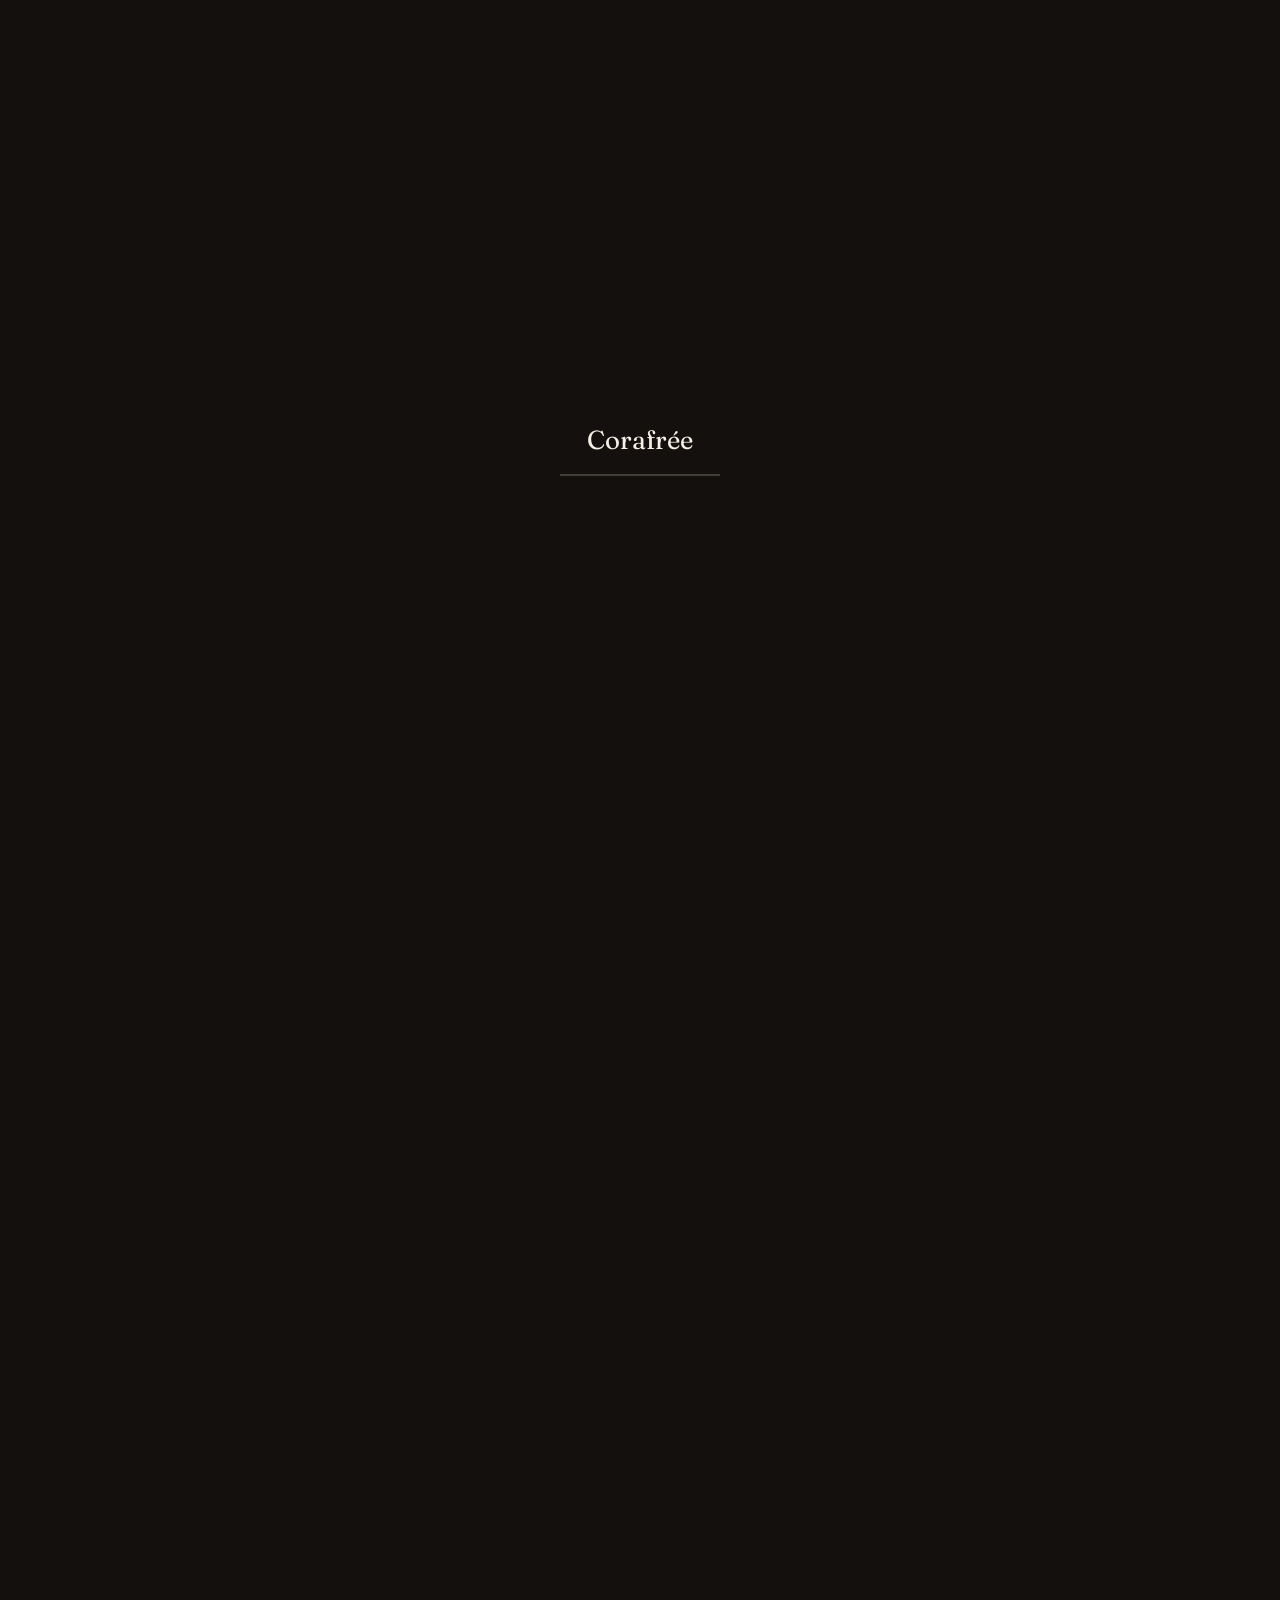
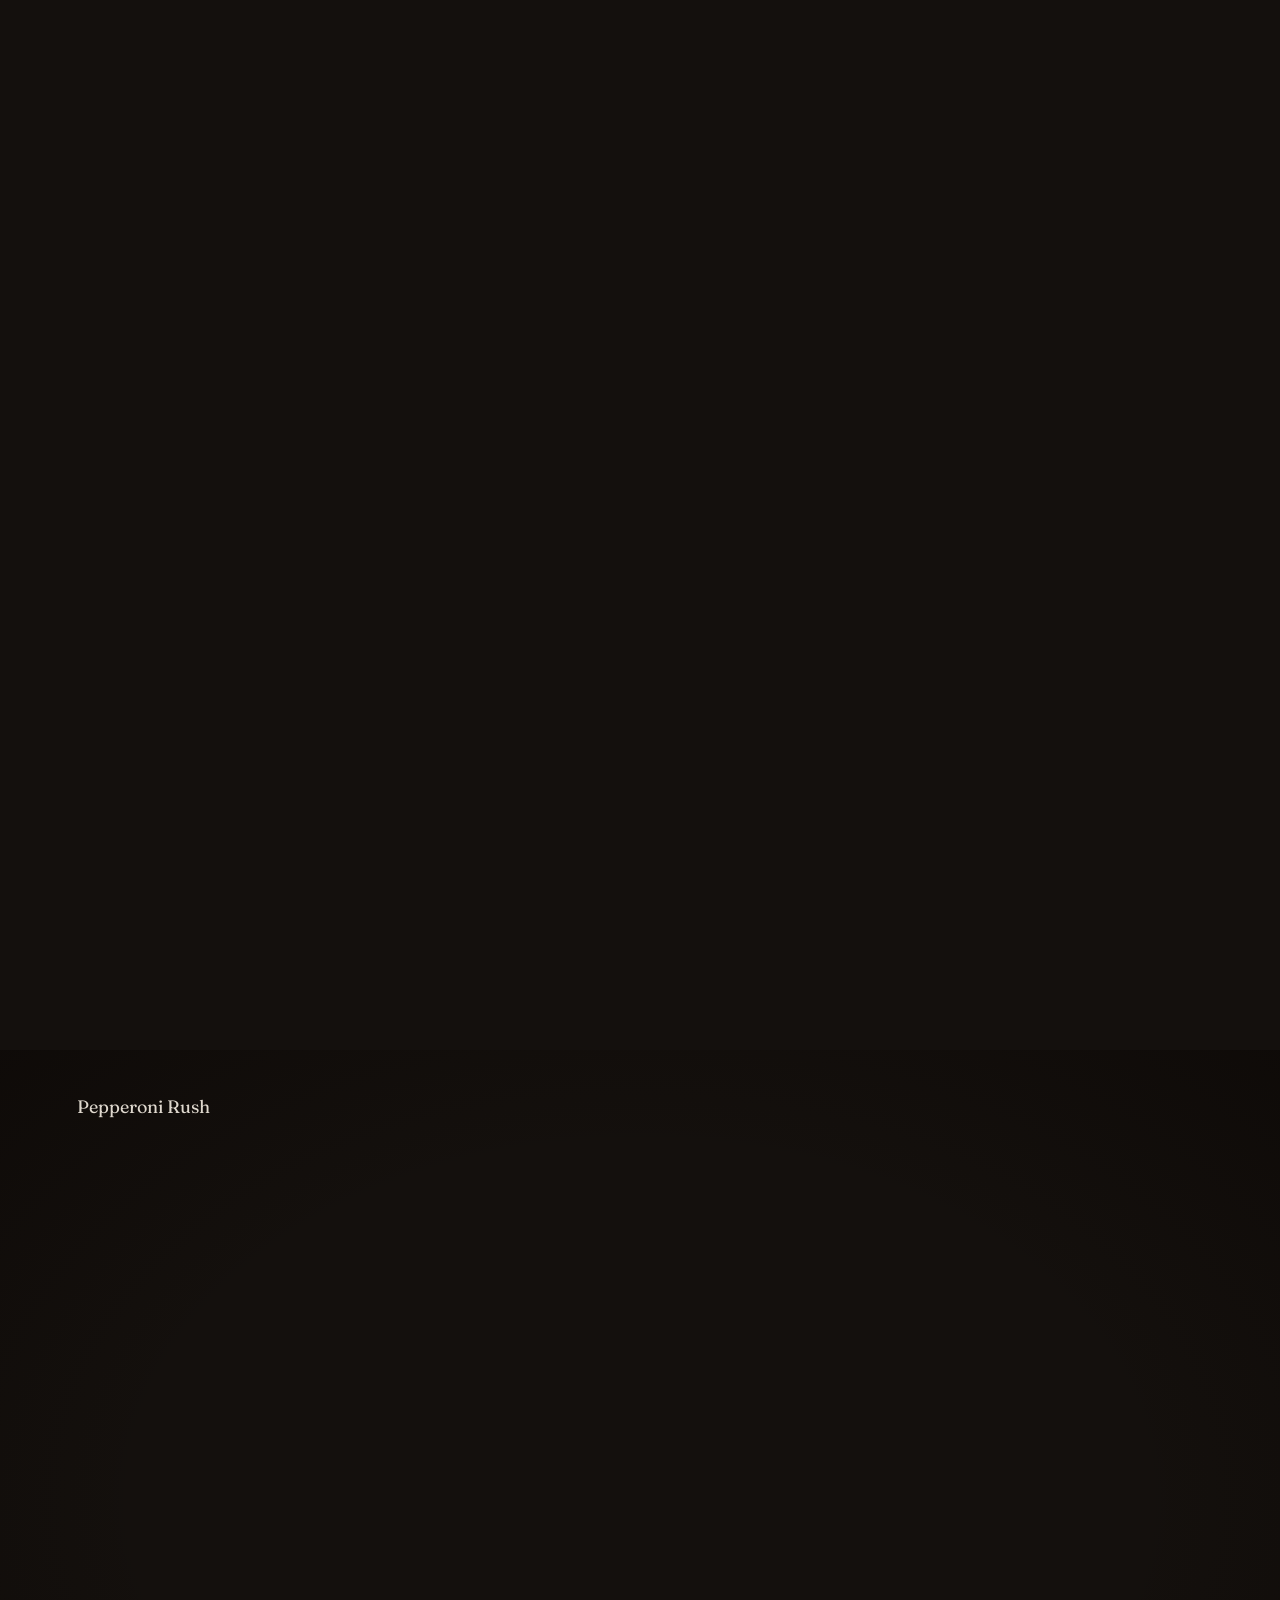
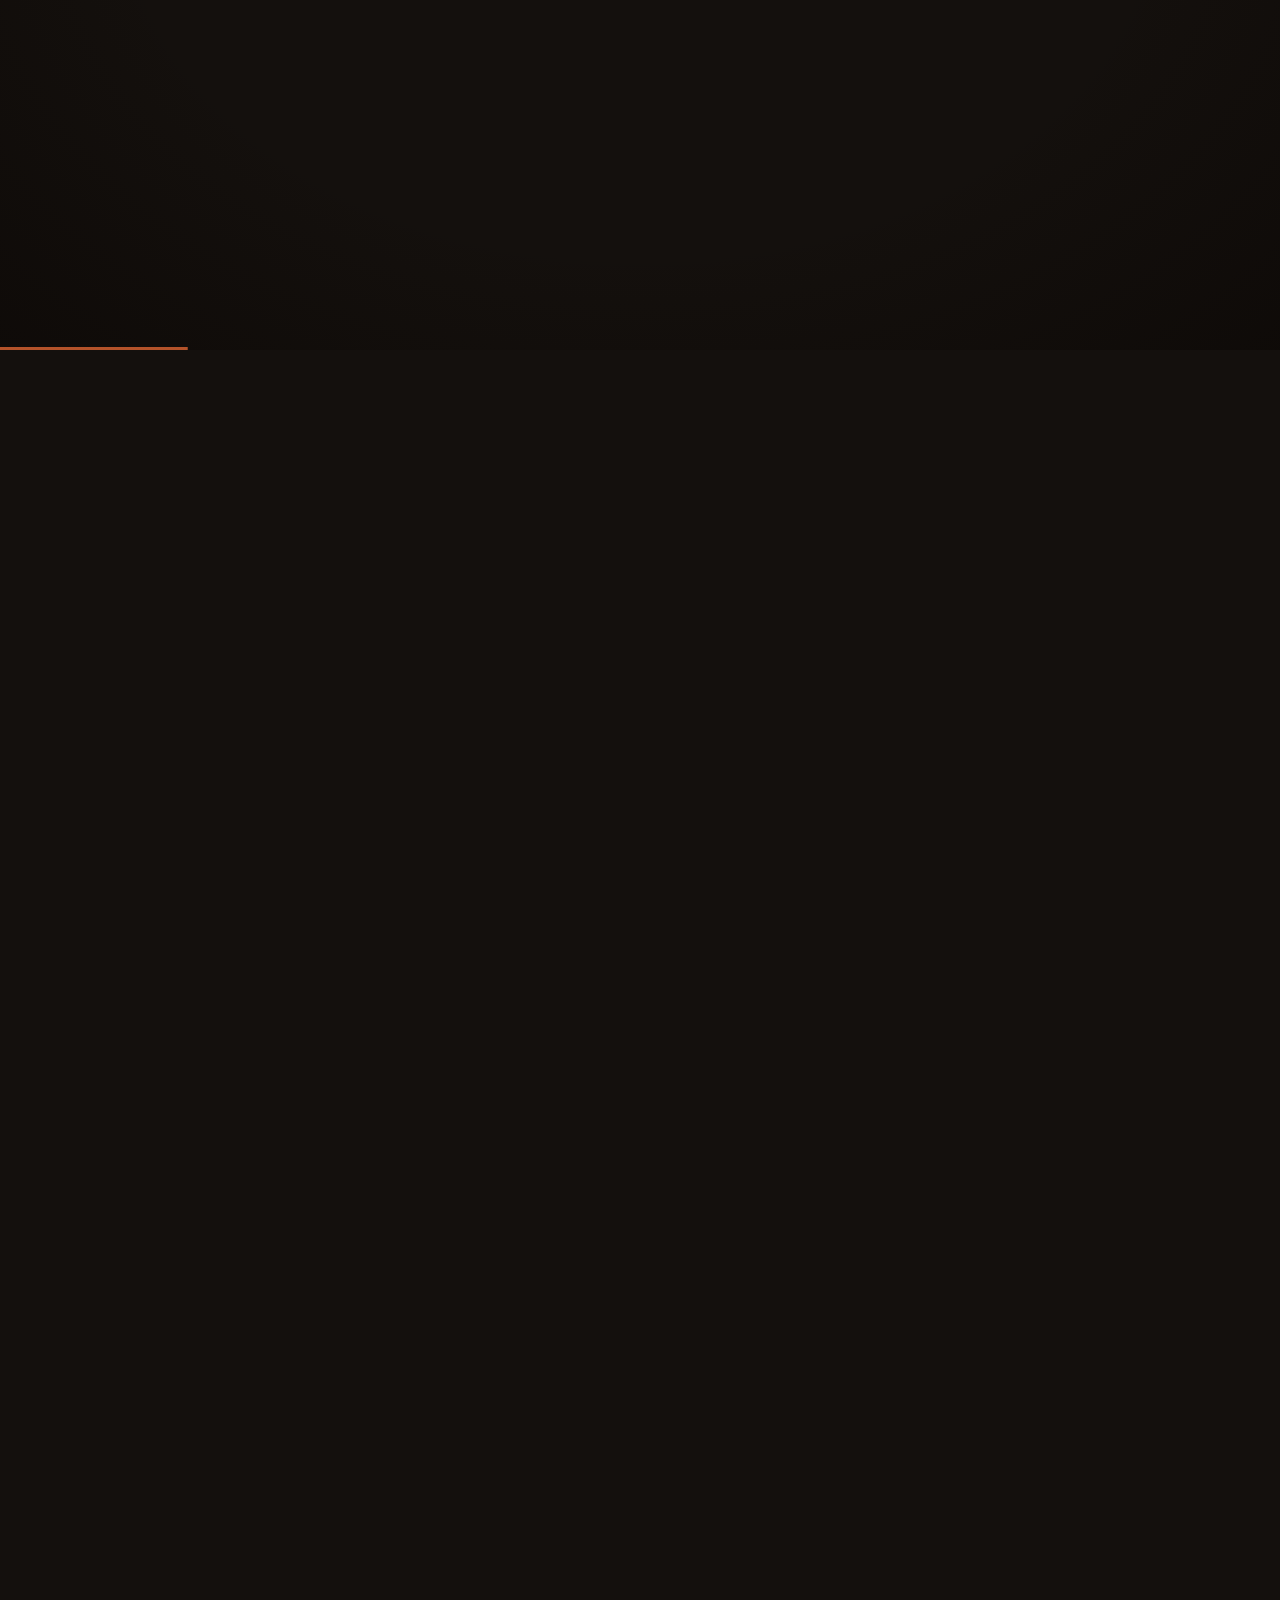
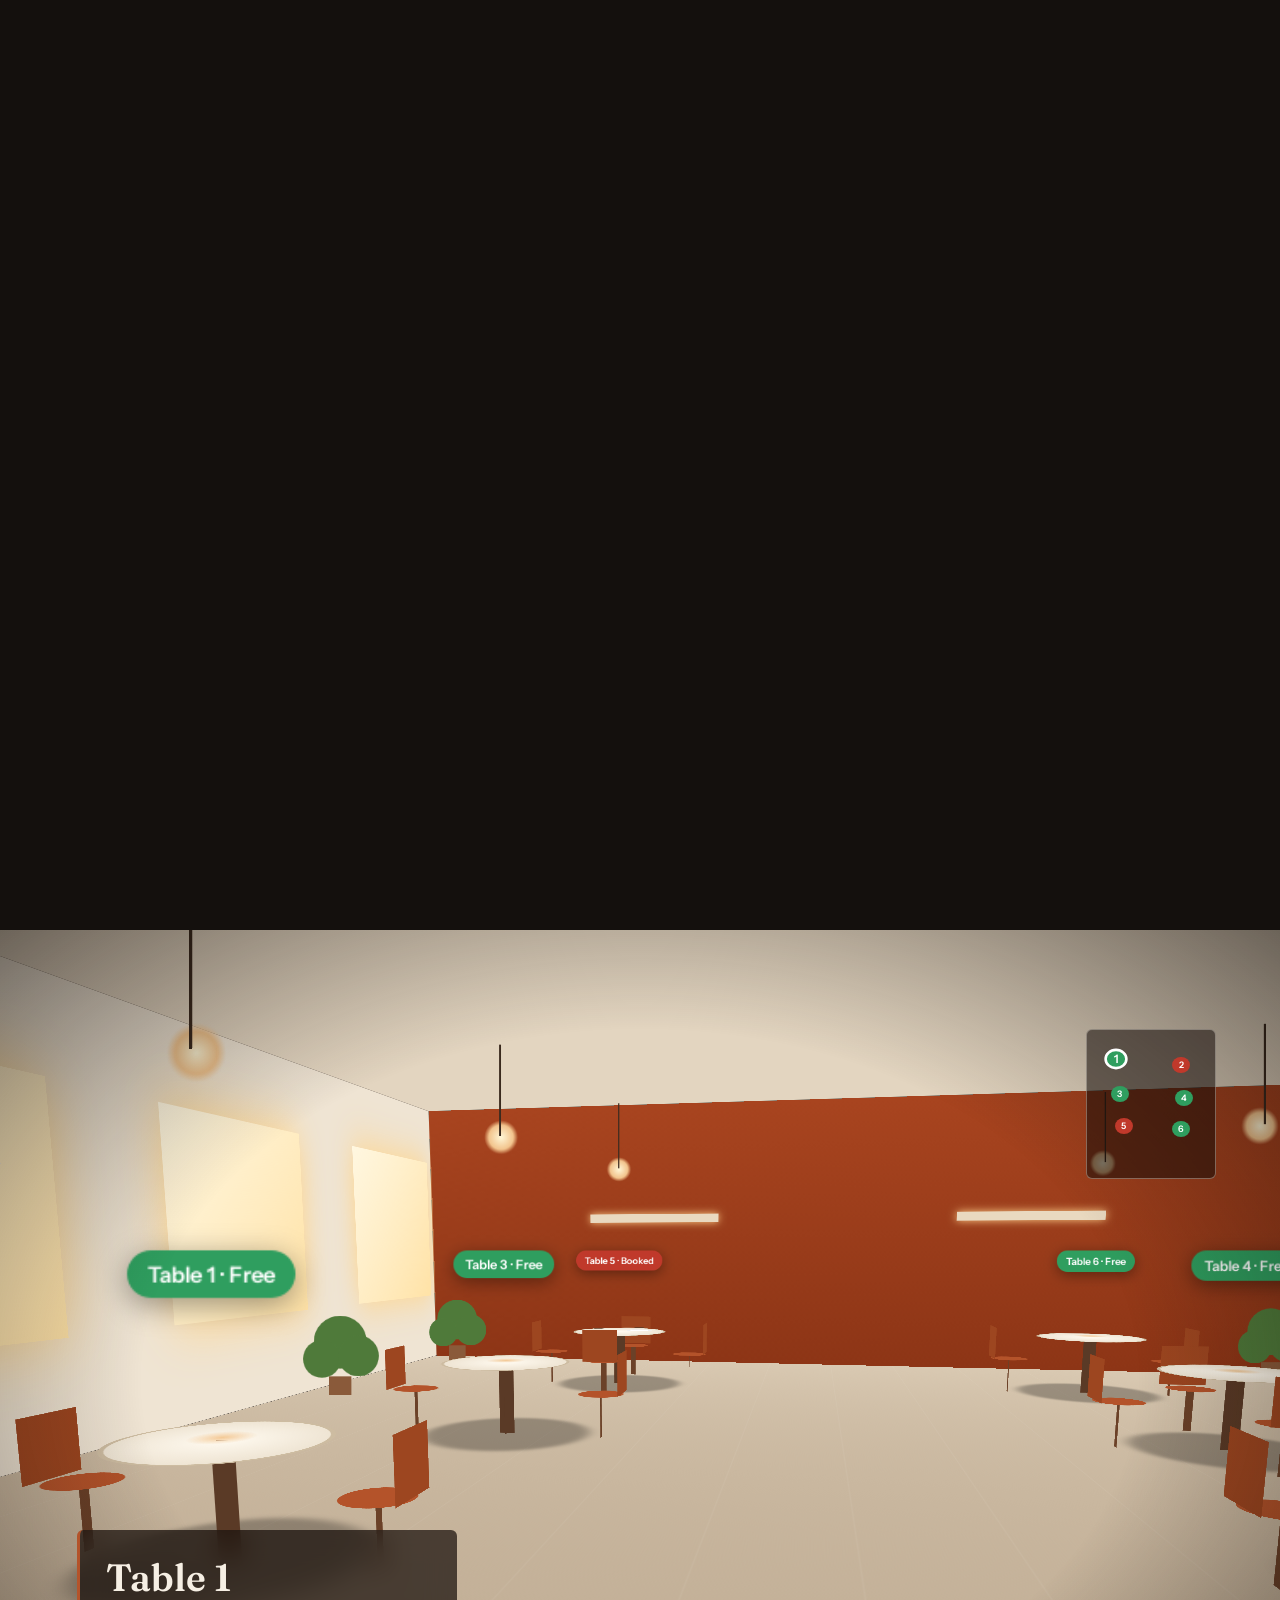
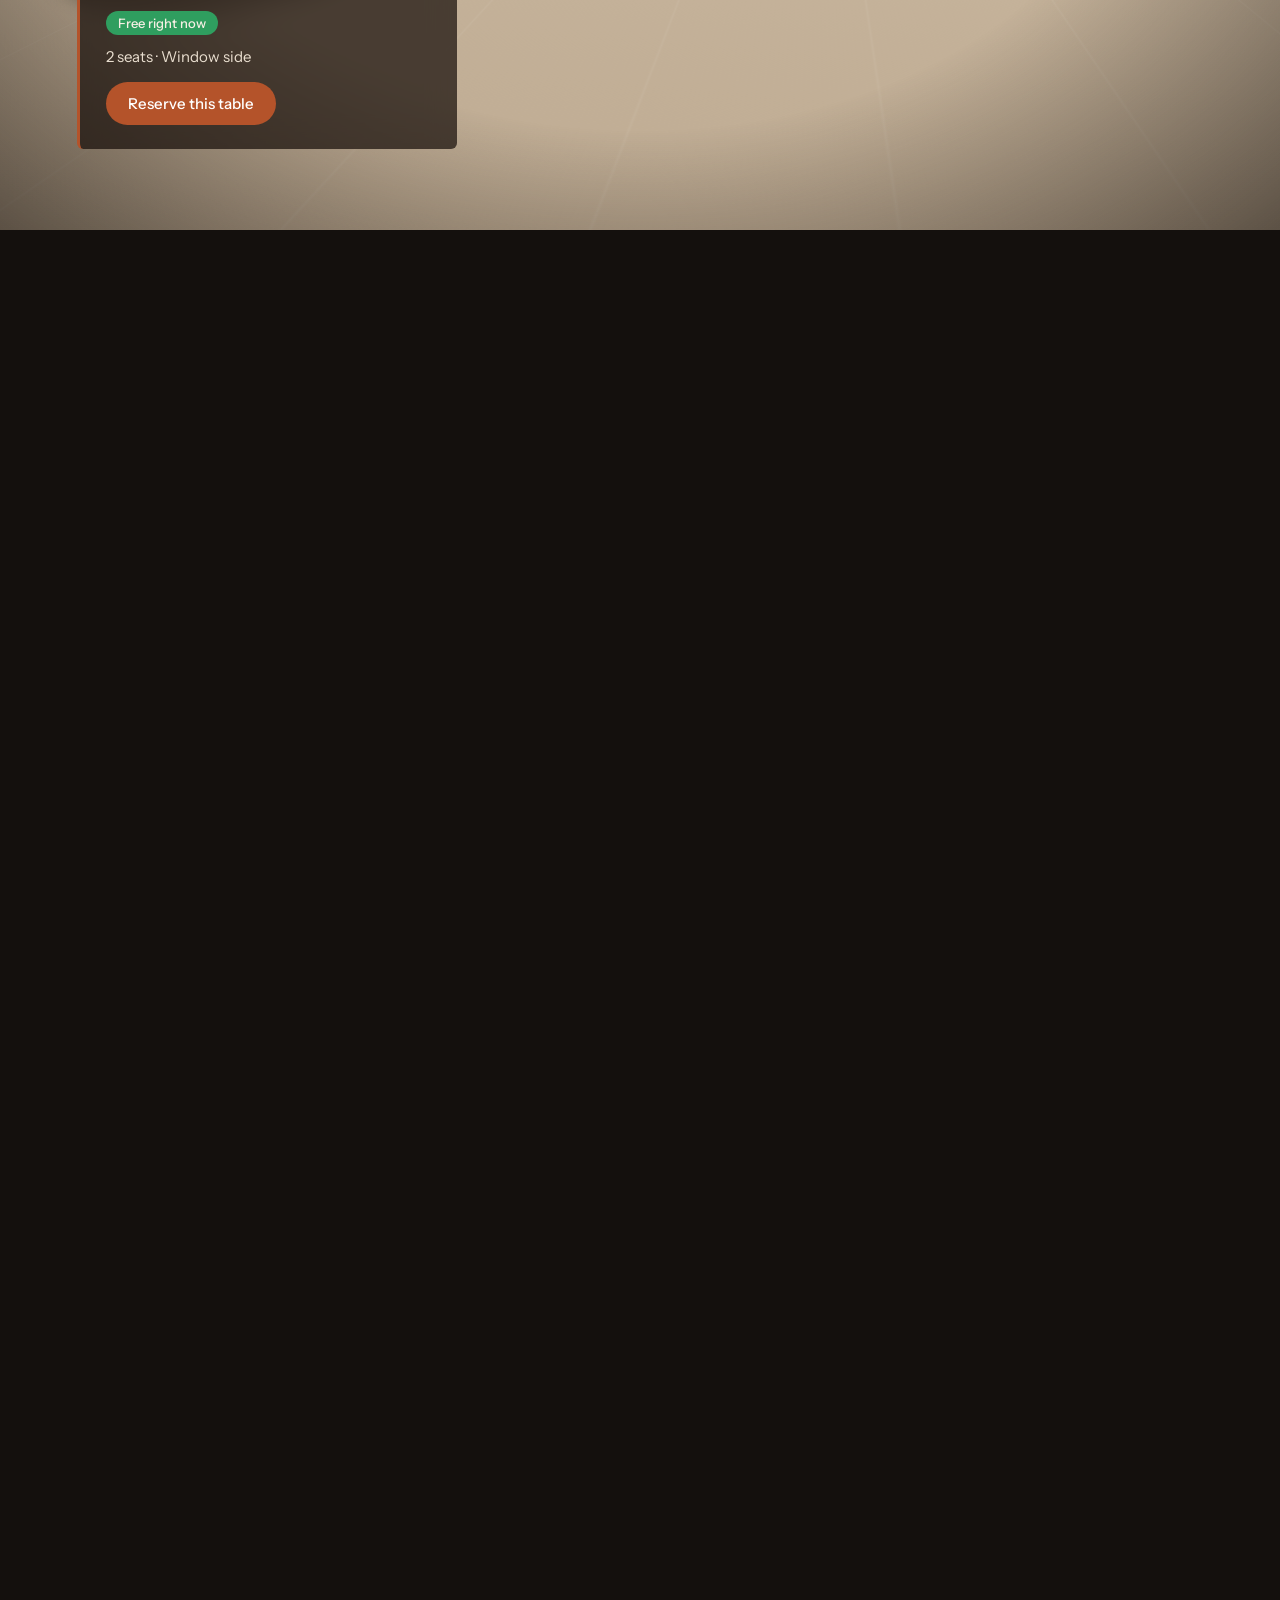
==== index.html @ 4672d756 "Corafree site v4" ====
<!DOCTYPE html>
<html lang="en">
<head>
<meta charset="utf-8">
<meta name="viewport" content="width=device-width, initial-scale=1, viewport-fit=cover">
<title>Corafrée Café — Scroll inside</title>
<link rel="preconnect" href="https://fonts.googleapis.com">
<link rel="preconnect" href="https://fonts.gstatic.com" crossorigin>
<link href="https://fonts.googleapis.com/css2?family=Fraunces:opsz,wght@9..144,400;9..144,600&family=Instrument+Sans:wght@400;500&display=swap" rel="stylesheet">
<style>
:root{--ink:#14100d;--cream:#f6efe4;--clay:#b4532a;--glow:#f2c48d;
 --serif:'Fraunces',Georgia,serif;--sans:'Instrument Sans',system-ui,sans-serif}
*{box-sizing:border-box;margin:0;padding:0}
html{background:var(--ink)}
body{font-family:var(--sans);color:var(--cream);background:var(--ink);-webkit-font-smoothing:antialiased}
.chapter{position:relative}
#cafe{height:650vh}
#menu{height:520vh}
.stage{position:sticky;top:0;height:100vh;height:100svh;overflow:hidden;background:var(--ink)}
.stage video{position:absolute;inset:0;width:100%;height:100%;object-fit:cover}
#menu .stage video{object-fit:contain}
.shade{position:absolute;inset:0;pointer-events:none;
 background:radial-gradient(ellipse at center,transparent 55%,rgba(10,6,4,.55) 100%)}
.bar{position:absolute;left:0;right:0;height:7vh;background:#000;z-index:3;transition:height 1.4s cubic-bezier(.7,0,.2,1)}
.bar.t{top:0}.bar.b{bottom:0}
body.scrolled .bar{height:0}

/* hero */
.hero{position:absolute;inset:0;z-index:2;display:flex;flex-direction:column;align-items:center;justify-content:center;text-align:center;padding:0 24px;
 background:linear-gradient(rgba(10,6,4,.45),rgba(10,6,4,.2) 60%,rgba(10,6,4,.5));will-change:opacity,transform}
.hero h1{font-family:var(--serif);font-weight:400;font-size:clamp(44px,9vw,128px);line-height:.95;letter-spacing:-.02em;
 opacity:0;transform:translateY(24px);animation:in 1.6s .5s cubic-bezier(.2,.7,.2,1) forwards}
.hero p{margin-top:20px;font-size:clamp(14px,1.6vw,18px);max-width:34ch;color:var(--glow);
 opacity:0;animation:in 1.6s 1.1s forwards}
.cue{position:absolute;bottom:calc(9vh + env(safe-area-inset-bottom,0px));display:flex;flex-direction:column;align-items:center;gap:10px;font-size:13px;letter-spacing:.08em;opacity:0;animation:in 1s 2s forwards}
.cue i{width:1px;height:46px;background:linear-gradient(var(--cream),transparent);animation:drip 1.8s infinite}
@keyframes in{to{opacity:1;transform:none}}
@keyframes drip{0%{transform:scaleY(0);transform-origin:top}50%{transform:scaleY(1);transform-origin:top}51%{transform-origin:bottom}100%{transform:scaleY(0);transform-origin:bottom}}

/* detail cards */
.card{position:absolute;z-index:2;opacity:0;pointer-events:none;will-change:opacity,transform;
 left:max(6vw,24px);bottom:max(10vh,40px);max-width:min(420px,calc(100vw - 48px));
 padding:28px 30px;border-radius:6px;background:rgba(20,12,8,.62);backdrop-filter:blur(14px);-webkit-backdrop-filter:blur(14px);
 border-left:3px solid var(--clay)}
.card.r{left:auto;right:max(6vw,24px)}
.card h2{font-family:var(--serif);font-weight:600;font-size:clamp(28px,3.6vw,46px);line-height:1.05}
.card .sub{margin-top:6px;color:var(--glow);font-size:15px}
.card p{margin-top:14px;font-size:15px;line-height:1.6;color:#eadfd0}
.card ul{margin-top:14px;list-style:none;display:flex;flex-wrap:wrap;gap:8px}
.card li{font-size:13px;padding:5px 11px;border:1px solid rgba(246,239,228,.35);border-radius:99px}
.tag{position:absolute;z-index:2;top:max(5vh,28px);left:max(6vw,24px);font-family:var(--serif);font-size:18px;opacity:0;transition:opacity .6s}
.tag.on{opacity:.9}
.progress{position:absolute;z-index:3;left:0;bottom:0;height:3px;width:100%;background:var(--clay);transform-origin:left;transform:scaleX(0)}

/* menu chapter */
.title{position:absolute;z-index:2;inset:0;display:flex;align-items:center;justify-content:center;text-align:center;padding:24px;background:var(--ink);will-change:opacity}
.title h2{font-family:var(--serif);font-weight:400;font-size:clamp(40px,8vw,104px);line-height:1}
.title p{margin-top:16px;color:var(--glow)}

footer{min-height:60vh;display:flex;flex-direction:column;align-items:center;justify-content:center;text-align:center;gap:14px;padding:60px 24px;background:var(--ink)}
footer h3{font-family:var(--serif);font-weight:400;font-size:clamp(32px,5vw,64px)}
footer p{color:var(--glow)}
footer small{color:#8f8272;margin-top:30px}

#loader{position:fixed;inset:0;z-index:99;background:var(--ink);display:flex;flex-direction:column;align-items:center;justify-content:center;gap:18px;transition:opacity .9s .1s}
#loader.done{opacity:0;pointer-events:none}
#loader span{font-family:var(--serif);font-size:26px}
#loader i{display:block;width:160px;height:2px;background:rgba(246,239,228,.2)}
#loader b{display:block;height:100%;width:0;background:var(--clay);transition:width .2s}

@media (max-width:700px){
 .card{left:16px;right:16px;max-width:none;bottom:calc(9vh + env(safe-area-inset-bottom,0px));padding:20px}
 .card.r{left:16px;right:16px}
 .card p{font-size:14px}
 #cafe{height:560vh}#menu{height:460vh}
}
@media (prefers-reduced-motion:reduce){.hero h1,.hero p,.cue{animation-duration:.01s;animation-delay:0s}}
</style>
<link rel="stylesheet" href="tables.css">
</head>
<body>
<nav><b>Corafrée</b><div><a href="#menu">Menu</a><a href="#tables">Tables</a><a href="#book">Book</a><a href="#visit">Visit</a></div></nav>
<div id="loader"><span>Corafrée</span><i><b id="lb"></b></i></div>

<section class="chapter" id="cafe">
 <div class="stage">
  <video id="v1" muted playsinline preload="auto" webkit-playsinline></video>
  <div class="shade"></div>
  <div class="bar t"></div><div class="bar b"></div>
  <div class="hero" id="hero">
   <h1>Corafrée<br>Café</h1>
   <p>Walk in. Take a seat. Your table is waiting.</p>
   <div class="cue"><span>Scroll to step inside</span><i></i></div>
  </div>
  <div class="card" id="pasta">
   <h2>Fettuccine Alfredo</h2>
   <div class="sub">Our slow-cooked cream pasta</div>
   <p>Fresh egg fettuccine folded through a silky parmesan cream, finished with cracked black pepper and torn basil.</p>
   <ul><li>Parmesan cream</li><li>Black pepper</li><li>Fresh basil</li></ul>
  </div>
  <div class="card r" id="burger">
   <h2>Smash House Burger</h2>
   <div class="sub">Grilled to order</div>
   <p>Brioche bun, melted cheddar, crisp lettuce and ripe tomato on a juicy beef patty.</p>
   <ul><li>Cheddar</li><li>Brioche</li><li>Tomato</li></ul>
  </div>
  <div class="progress" id="p1"></div>
 </div>
</section>

<section class="chapter" id="menu">
 <div class="stage">
  <video id="v2" muted playsinline preload="auto" webkit-playsinline></video>
  <div class="shade"></div>
  <div class="title" id="mt"><div><h2>The menu</h2><p>Keep scrolling to turn the pages</p></div></div>
  <div class="tag" id="tag"></div>
  <div class="progress" id="p2"></div>
 </div>
</section>

<section class="chapter" id="tables">
 <div class="stage">
  <div class="view"><div id="world"></div></div>
  <div class="shade"></div>
  <div id="tintro"><div><h2>Find your table</h2><p>Scroll to walk the floor. Green means free.</p></div></div>
  <div id="map"></div>
  <div id="tcard"></div>
 </div>
</section>

<div class="sec" id="about"><h2>A slow kind of café</h2><p>Corafrée is built around long tables, warm light and food made when you order it. Come for the pasta, stay for the afternoon.</p></div>
<div class="sec" id="mlist"><h2>From the menu</h2><ul class="ml"><li>Pepperoni Rush<span>₹499</span></li><li>Smoky Paneer Tikka<span>₹479</span></li><li>Garlic Bread Crown<span>₹199</span></li><li>Fresh Lime Soda<span>₹199</span></li><li>Molten Choco Lava<span>₹189</span></li></ul></div>
<div class="sec" id="book"><h2>Book a table</h2><p>Pick a free table from the floor above, or choose here.</p>
<form id="bf"><input required placeholder="Your name"><input required type="tel" placeholder="Phone number"><select id="tsel"><option value="1">Table 1 · 2 seats</option><option value="3">Table 3 · 2 seats</option><option value="4">Table 4 · 4 seats</option><option value="6">Table 6 · 2 seats</option></select><input required type="datetime-local"><button class="btn" type="submit">Confirm booking</button></form><div id="msg"></div></div>
<div class="sec" id="visit"><h2>Visit us</h2><p>Your address here · Open daily, 9am to 11pm<br>Phone: +91 00000 00000</p></div>
<footer>
 <small>© Corafrée Café</small>
</footer>

<script>
(function(){
const mobile = matchMedia('(max-width:820px)').matches;
const src = {v1: 'assets/cafe-'+(mobile?'m':'d')+'.mp4', v2: 'assets/menu-'+(mobile?'m':'d')+'.mp4'};
const clamp=(x,a,b)=>Math.min(b,Math.max(a,x));
// fade window helper: visible between a..b with soft edges
const win=(p,a,b,e=.03)=>clamp(Math.min((p-a)/e,(b-p)/e),0,1);

// ---- edit these to change timings (progress 0..1 of each chapter) ----
const cafeCards=[['pasta',.41,.60],['burger',.84,.99]];
const menuTags=[[.10,.26,'Pepperoni Rush'],[.26,.43,'Smoky Paneer Tikka'],[.43,.62,'Garlic Bread Crown'],[.62,.78,'Fresh Lime Soda'],[.78,1,'Molten Choco Lava']];

const scenes=[
 {v:document.getElementById('v1'),el:document.getElementById('cafe'),bar:document.getElementById('p1'),cur:0,tgt:0},
 {v:document.getElementById('v2'),el:document.getElementById('menu'),bar:document.getElementById('p2'),cur:0,tgt:0}
];
const hero=document.getElementById('hero'),mt=document.getElementById('mt'),tag=document.getElementById('tag');
const cards=Object.fromEntries(cafeCards.map(c=>[c[0],document.getElementById(c[0])]));

let ready=0;const lb=document.getElementById('lb');
function loaded(){ready++;lb.style.width=(ready/2*100)+'%';
 if(ready===2){document.getElementById('loader').classList.add('done');}}
// download whole file first so seeking is instant and smooth
scenes.forEach((s,i)=>{
 const url=src[i?'v2':'v1'];
 fetch(url).then(r=>r.blob()).then(b=>{
  s.v.src=URL.createObjectURL(b);
  s.v.addEventListener('loadeddata',()=>{s.v.pause();s.v.currentTime=0;loaded()},{once:true});
  s.v.load();
 }).catch(()=>{s.v.src=url;s.v.addEventListener('loadeddata',loaded,{once:true});s.v.load();});
});

function measure(){
 scenes.forEach(s=>{
  const r=s.el.getBoundingClientRect();
  const total=s.el.offsetHeight-innerHeight;
  s.tgt=clamp(-r.top/total,0,1);
 });
}
addEventListener('scroll',()=>{measure();document.body.classList.toggle('scrolled',scrollY>30);},{passive:true});
addEventListener('resize',measure);

function frame(){
 scenes.forEach((s,i)=>{
  s.cur+=(s.tgt-s.cur)*.12; // inertia = cinematic feel
  if(Math.abs(s.tgt-s.cur)<.0004)s.cur=s.tgt;
  const d=s.v.duration;
  if(d&&s.v.readyState>1){
   const t=s.cur*(d-.05);
   if(Math.abs(s.v.currentTime-t)>.01)s.v.currentTime=t;
  }
  s.bar.style.transform='scaleX('+s.cur+')';
 });
 const a=scenes[0].cur;
 const h=clamp(1-a/.07,0,1);
 hero.style.opacity=h;hero.style.transform='scale('+(1+(1-h)*.08)+')';
 hero.style.visibility=h<=0?'hidden':'visible';
 cafeCards.forEach(([id,s,e])=>{
  const o=win(a,s,e,.04),el=cards[id];
  el.style.opacity=o;el.style.transform='translateY('+((1-o)*24)+'px)';
 });
 const b=scenes[1].cur;
 mt.style.opacity=clamp(1-b/.08,0,1);mt.style.visibility=b>.08?'hidden':'visible';
 const cur=menuTags.find(t=>b>=t[0]&&b<t[1]&&b>.1);
 if(cur){tag.textContent=cur[2];tag.classList.add('on')}else tag.classList.remove('on');
 requestAnimationFrame(frame);
}
measure();requestAnimationFrame(frame);
})();
</script>
<script src="tables.js"></script>
<script>document.getElementById("bf").onsubmit=e=>{e.preventDefault();document.getElementById("msg").textContent="Thanks! We will confirm your table shortly."}</script>
</body>
</html>
---- tables.css ----
#tables{height:900vh;background:#14100d}
#tables .stage{background:linear-gradient(#2a1c14,#14100d)}
.view{position:absolute;inset:0;perspective:900px;perspective-origin:50% 50%;overflow:hidden}
#world{position:absolute;left:50%;top:50%;width:0;height:0;transform-style:preserve-3d;will-change:transform}
#world .a{position:absolute;left:0;top:0;transform-style:preserve-3d}
.fl{background:linear-gradient(90deg,rgba(255,255,255,.05) 1px,transparent 1px) 0 0/100px 100px,linear-gradient(#d9c9b2,#b9a58c)}
.wl{background:#efe4d3}.bk{background:linear-gradient(#a8441f,#8d3516)}
.win{background:linear-gradient(135deg,#fff7e0,#ffe2a6);box-shadow:0 0 60px #ffd58a}
.disc{border-radius:50%}
.bb .lab{transform:translate(-50%,-50%);white-space:nowrap;font:600 13px var(--sans);padding:6px 12px;border-radius:99px;color:#fff;box-shadow:0 4px 18px rgba(0,0,0,.4)}
.lab.free{background:#2f9e5f}.lab.bkd{background:#c0392b}
.lab{position:absolute}
.glow{width:34px;height:34px;border-radius:50%;background:radial-gradient(#fff6d6,#f2c48d 50%,transparent 70%);transform:translate(-50%,-50%);position:absolute}
.leaf{position:absolute;border-radius:50%;background:#4f7a3a;transform:translate(-50%,-50%)}
#tcard{position:absolute;z-index:4;left:max(6vw,20px);bottom:max(9vh,34px);width:min(380px,calc(100vw - 40px));padding:24px 26px;border-radius:6px;
 background:rgba(20,12,8,.7);backdrop-filter:blur(14px);-webkit-backdrop-filter:blur(14px);border-left:3px solid var(--clay);opacity:0;transform:translateY(20px);transition:opacity .4s,transform .4s}
#tcard.on{opacity:1;transform:none}
#tcard h2{font:600 clamp(26px,3vw,38px) var(--serif)}
#tcard .st{display:inline-block;margin:10px 0;padding:4px 12px;border-radius:99px;font-size:13px;font-weight:500}
#tcard .st.free{background:#2f9e5f}#tcard .st.bkd{background:#c0392b}
#tcard p{font-size:15px;line-height:1.55;color:#eadfd0}
.btn{display:inline-block;margin-top:14px;padding:12px 22px;border:0;border-radius:99px;background:var(--clay);color:#fff;font:500 15px var(--sans);cursor:pointer;text-decoration:none}
.btn:disabled{opacity:.45;cursor:default}
#map{position:absolute;z-index:4;top:max(11vh,70px);right:max(5vw,16px);width:130px;height:150px;border:1px solid rgba(246,239,228,.35);border-radius:6px;background:rgba(20,12,8,.55)}
#map div{position:absolute;width:18px;height:16px;border-radius:50%;transform:translate(-50%,-50%);border:2px solid transparent;cursor:pointer;font:600 9px/12px var(--sans);text-align:center;color:#fff}
#map div.free{background:#2f9e5f}#map div.bkd{background:#c0392b}#map div.cur{border-color:#fff;transform:translate(-50%,-50%) scale(1.3)}
#tintro{position:absolute;z-index:4;inset:0;display:flex;align-items:center;justify-content:center;text-align:center;padding:24px;pointer-events:none;background:radial-gradient(rgba(20,12,8,.1),rgba(20,12,8,.65))}
#tintro h2{font:400 clamp(36px,7vw,88px)/1 var(--serif)}#tintro p{margin-top:14px;color:var(--glow)}
nav{position:fixed;z-index:50;top:0;left:0;right:0;display:flex;justify-content:space-between;align-items:center;padding:16px max(5vw,18px);background:linear-gradient(rgba(10,6,4,.7),transparent)}
nav b{font:600 20px var(--serif)}nav div{display:flex;gap:22px;font-size:14px}nav a{color:var(--cream);text-decoration:none;opacity:.85}
.sec{padding:clamp(70px,10vw,130px) max(6vw,22px);max-width:1100px;margin:auto}
.sec h2{font:400 clamp(34px,5vw,64px)/1.05 var(--serif);margin-bottom:22px}
.sec p{line-height:1.7;max-width:60ch;color:#d9cdbd}
.ml{list-style:none;margin-top:10px}.ml li{display:flex;justify-content:space-between;gap:20px;padding:16px 0;border-bottom:1px solid rgba(246,239,228,.15);font-size:18px}
.ml span{color:var(--glow)}
form{display:grid;gap:12px;max-width:440px;margin-top:20px}
input,select{padding:13px 14px;border-radius:6px;border:1px solid rgba(246,239,228,.3);background:rgba(246,239,228,.06);color:var(--cream);font:16px var(--sans)}
select option{color:#000}
#msg{margin-top:12px;color:var(--glow)}
@media(max-width:700px){nav div a:nth-child(-n+2){display:none}#tcard{left:16px;right:16px;width:auto;bottom:calc(8vh + env(safe-area-inset-bottom,0px));padding:18px}#map{width:100px;height:116px;top:64px}}
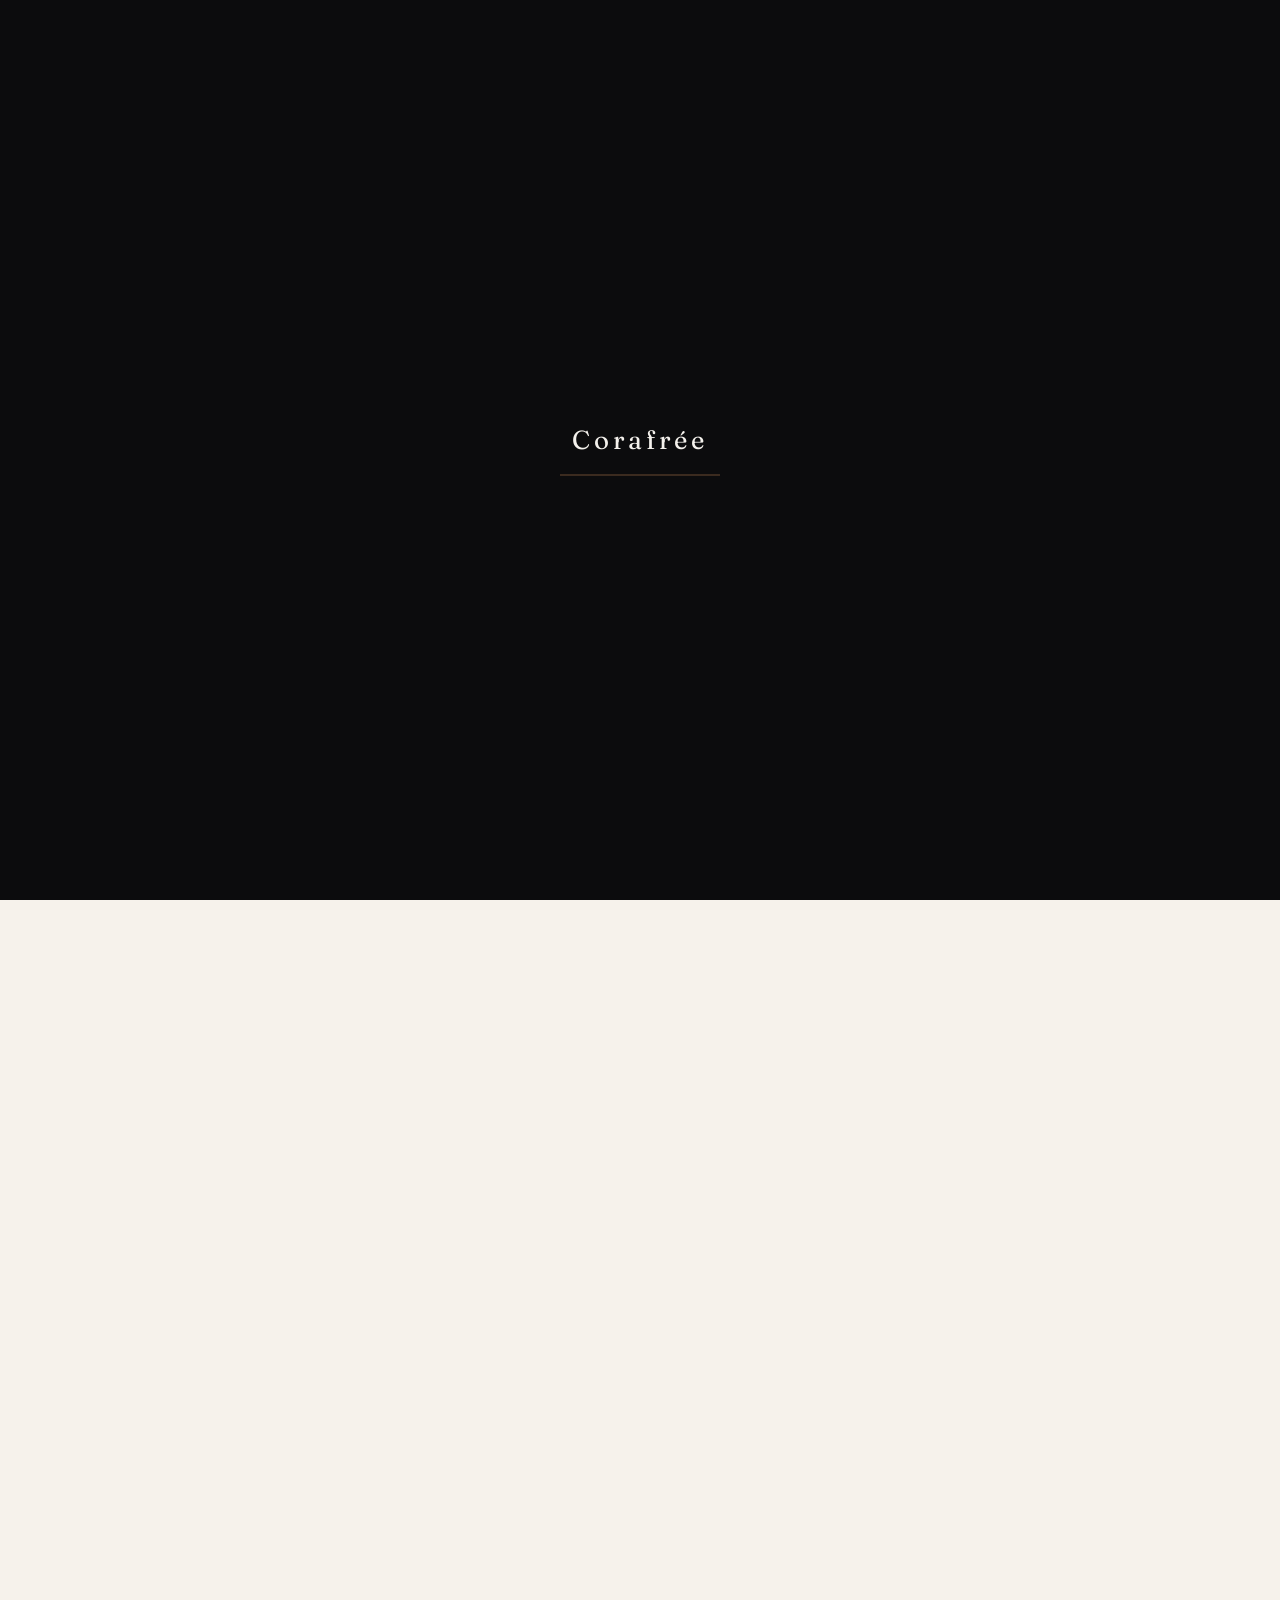
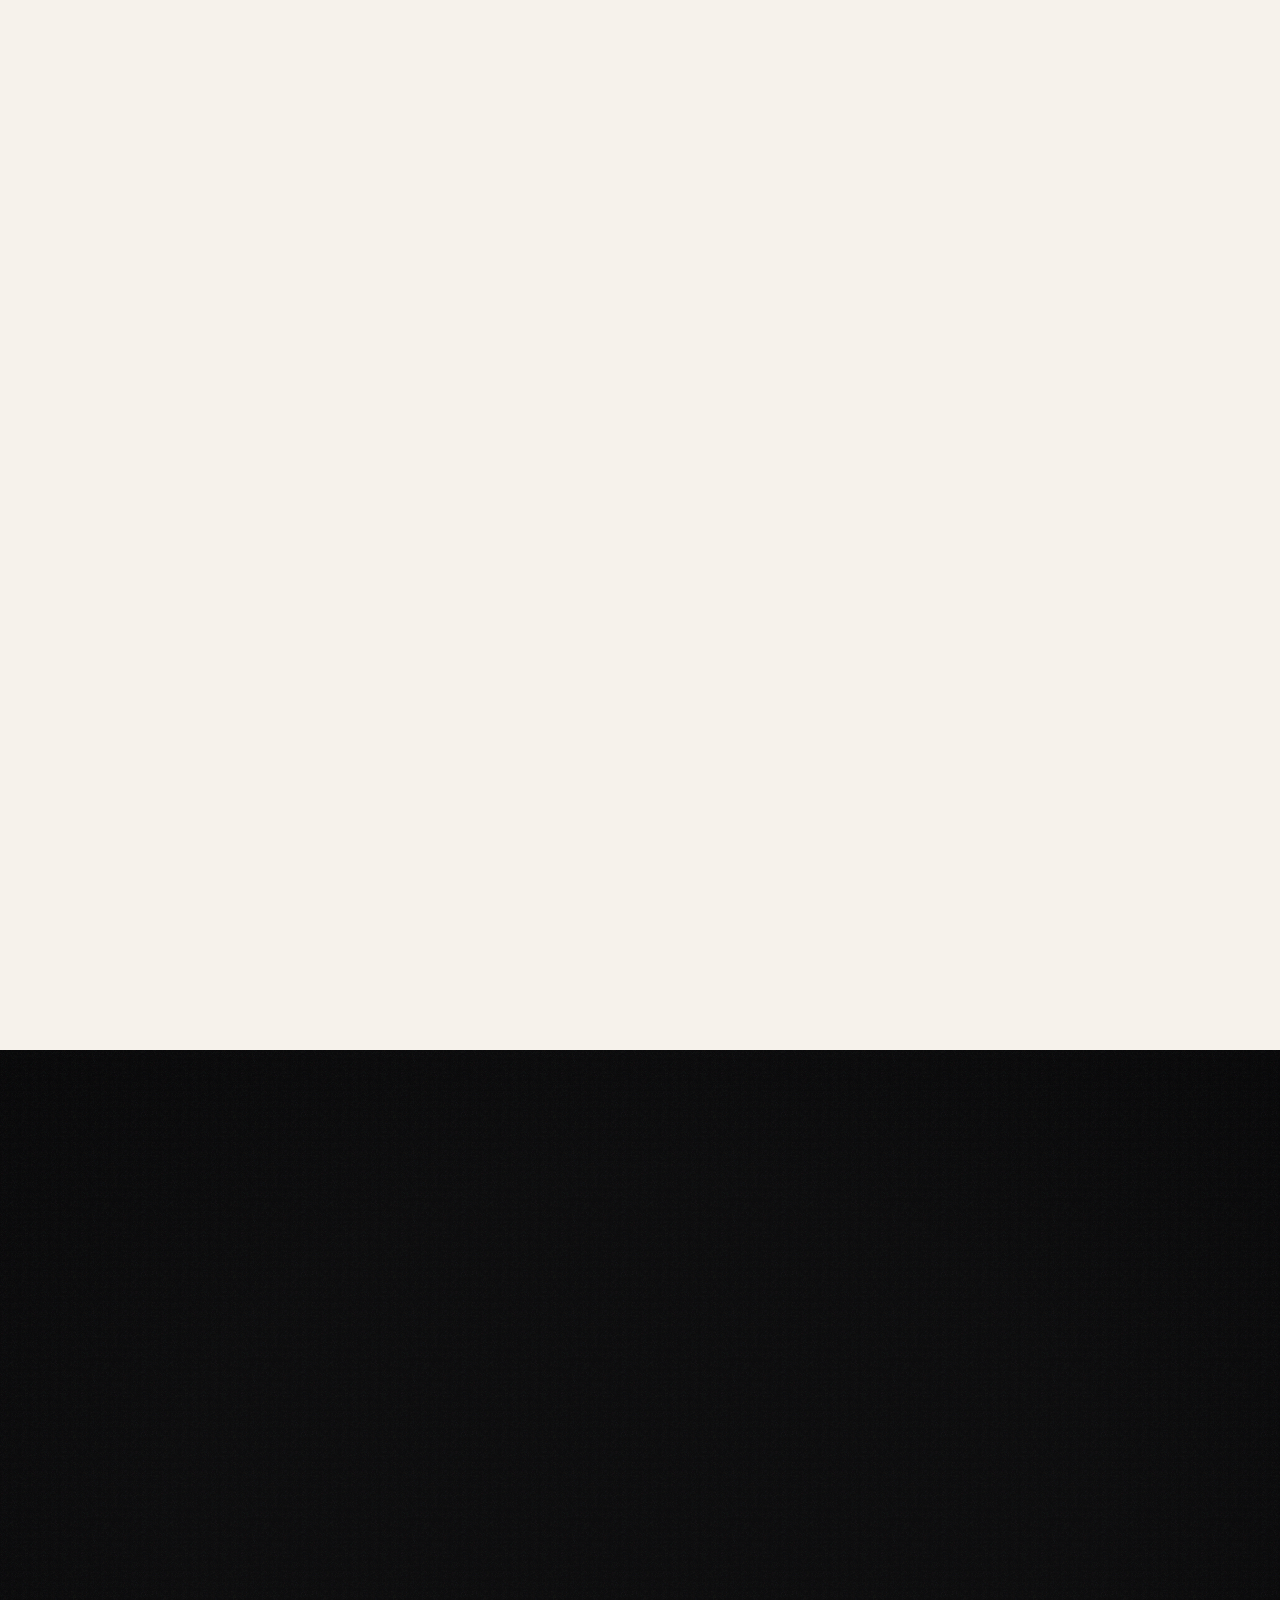
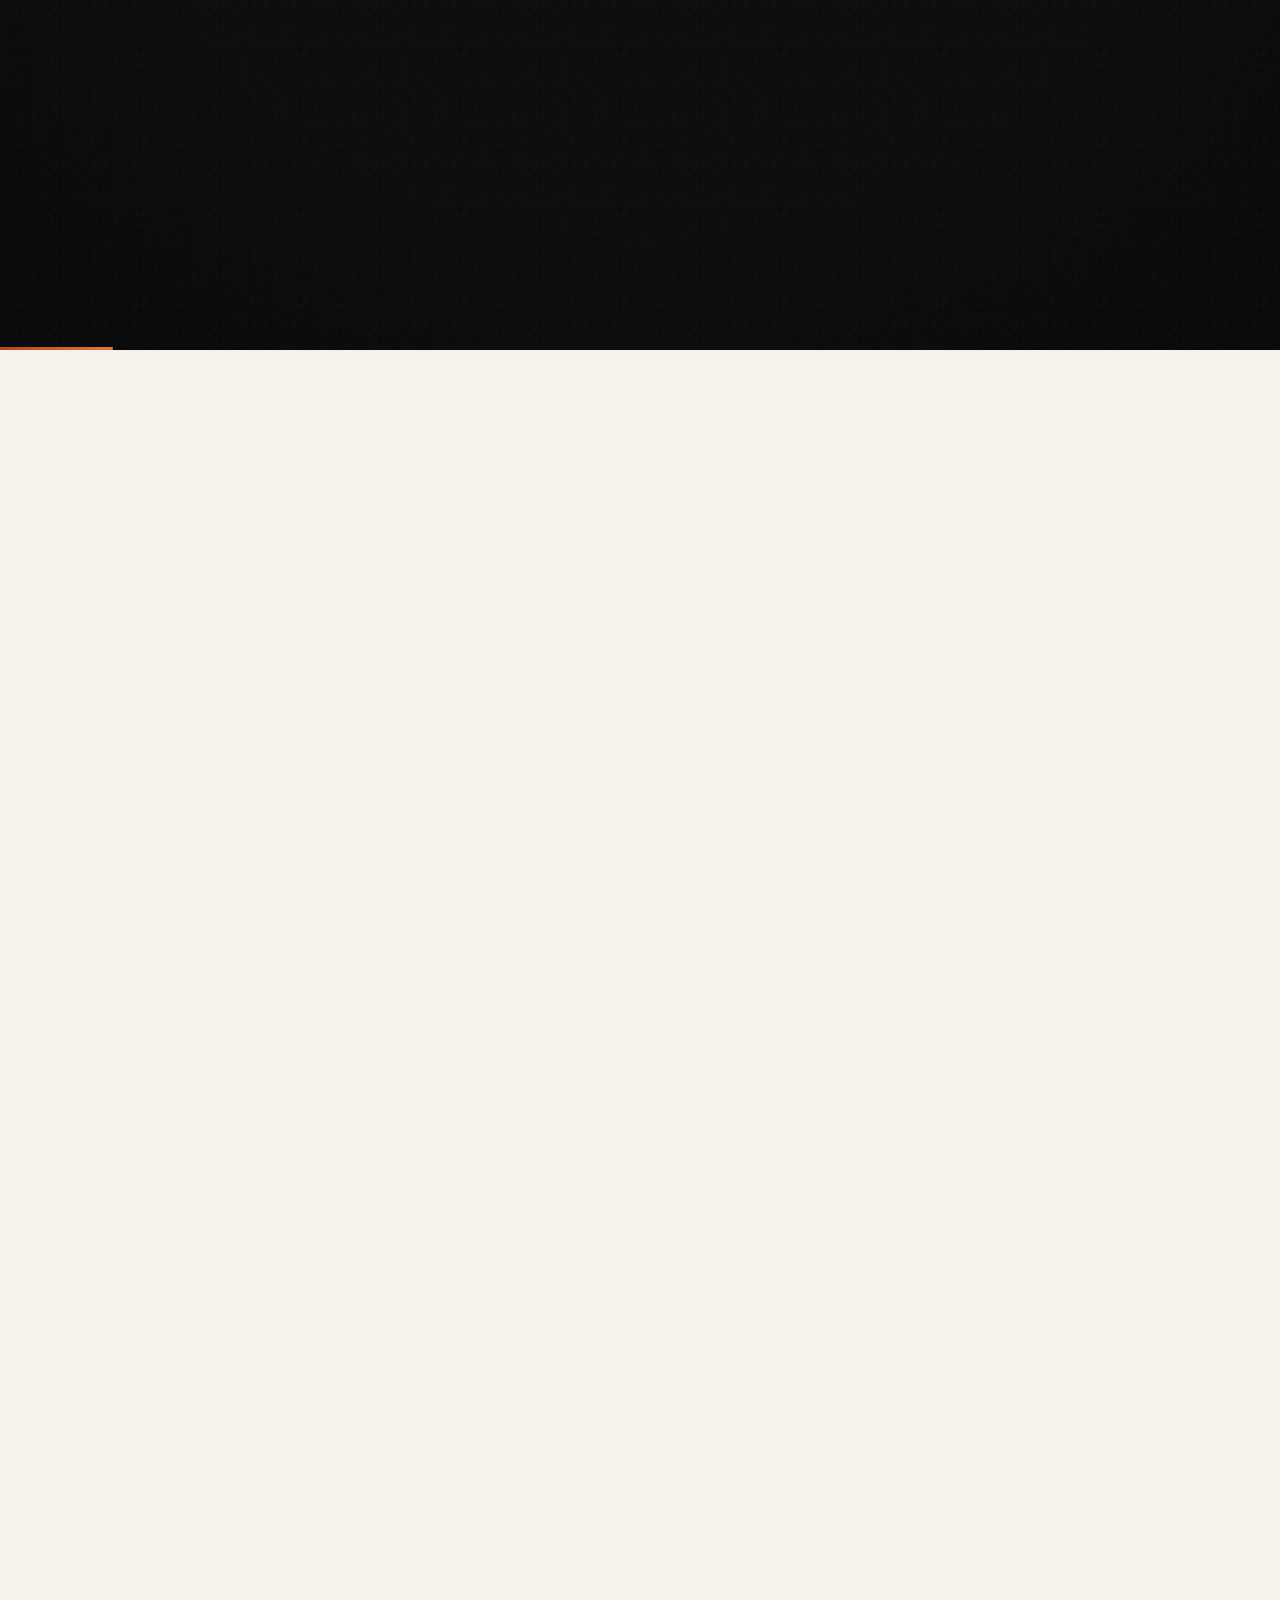
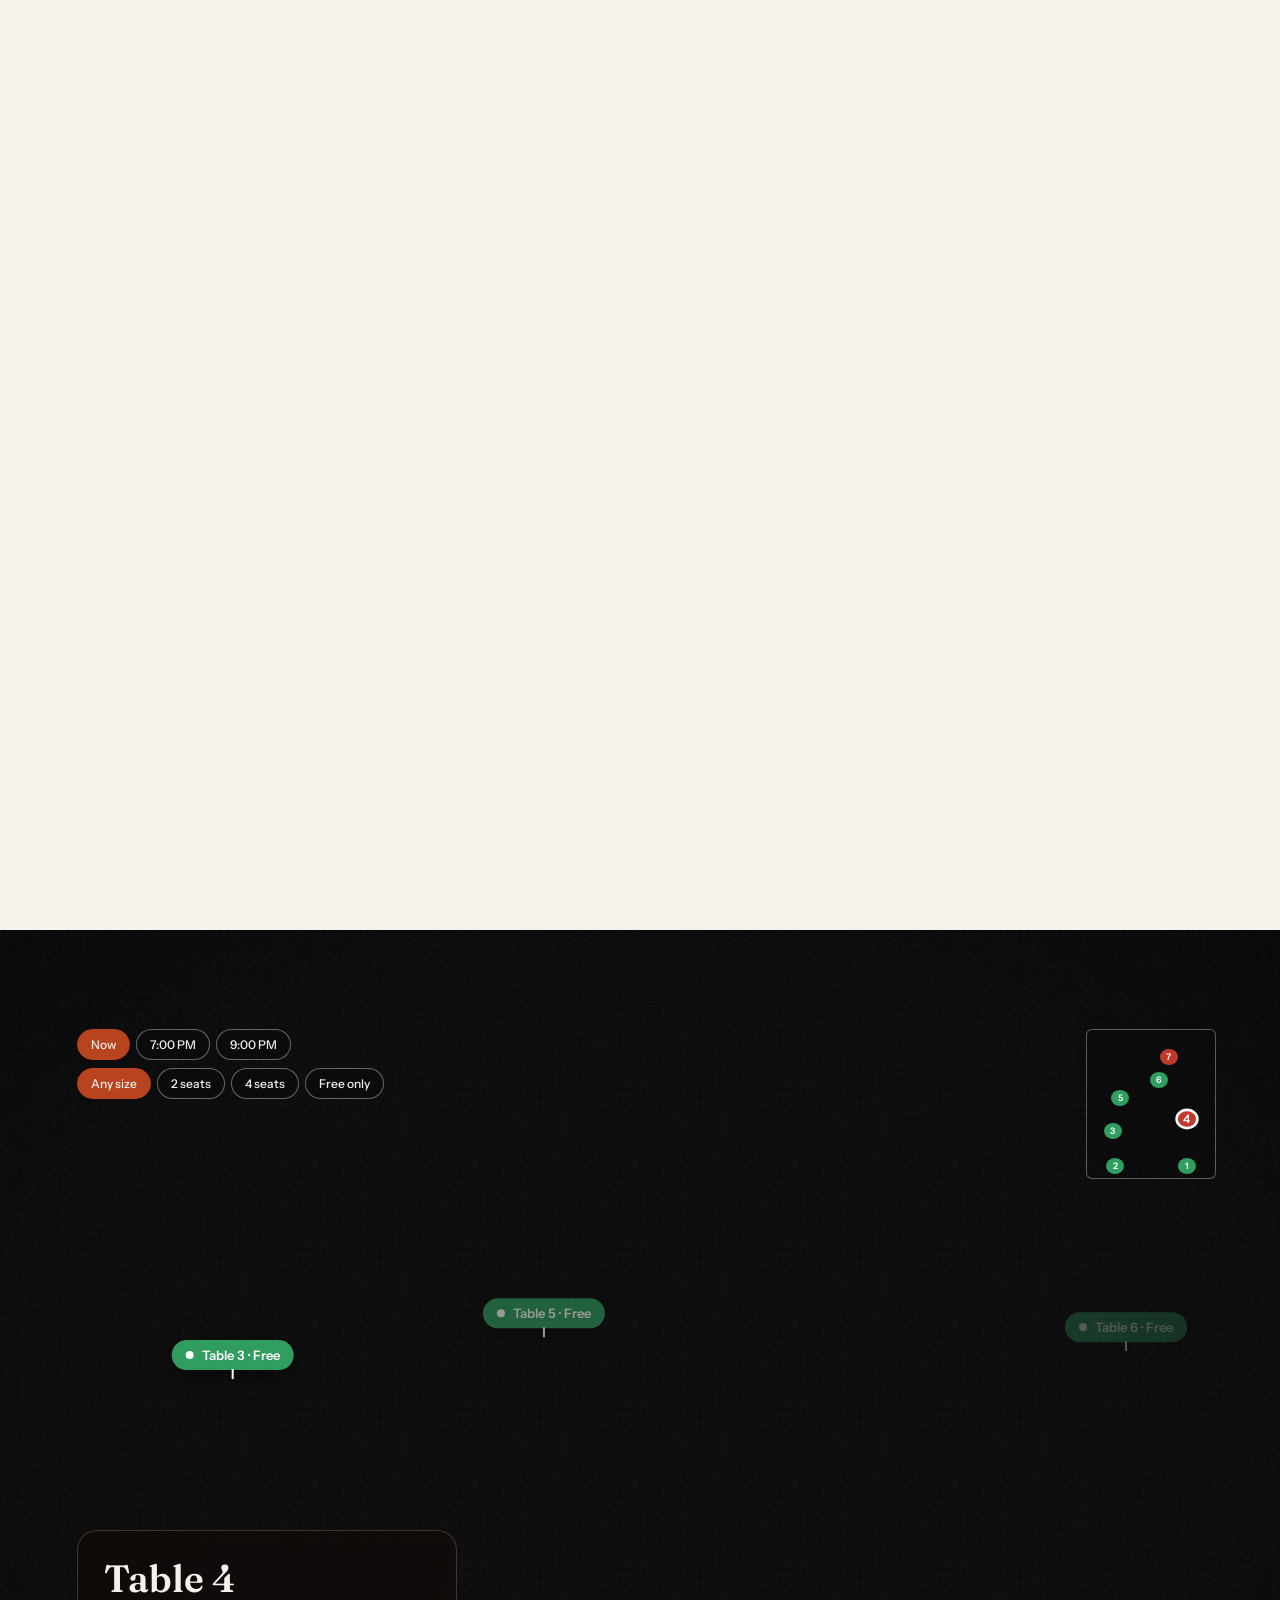
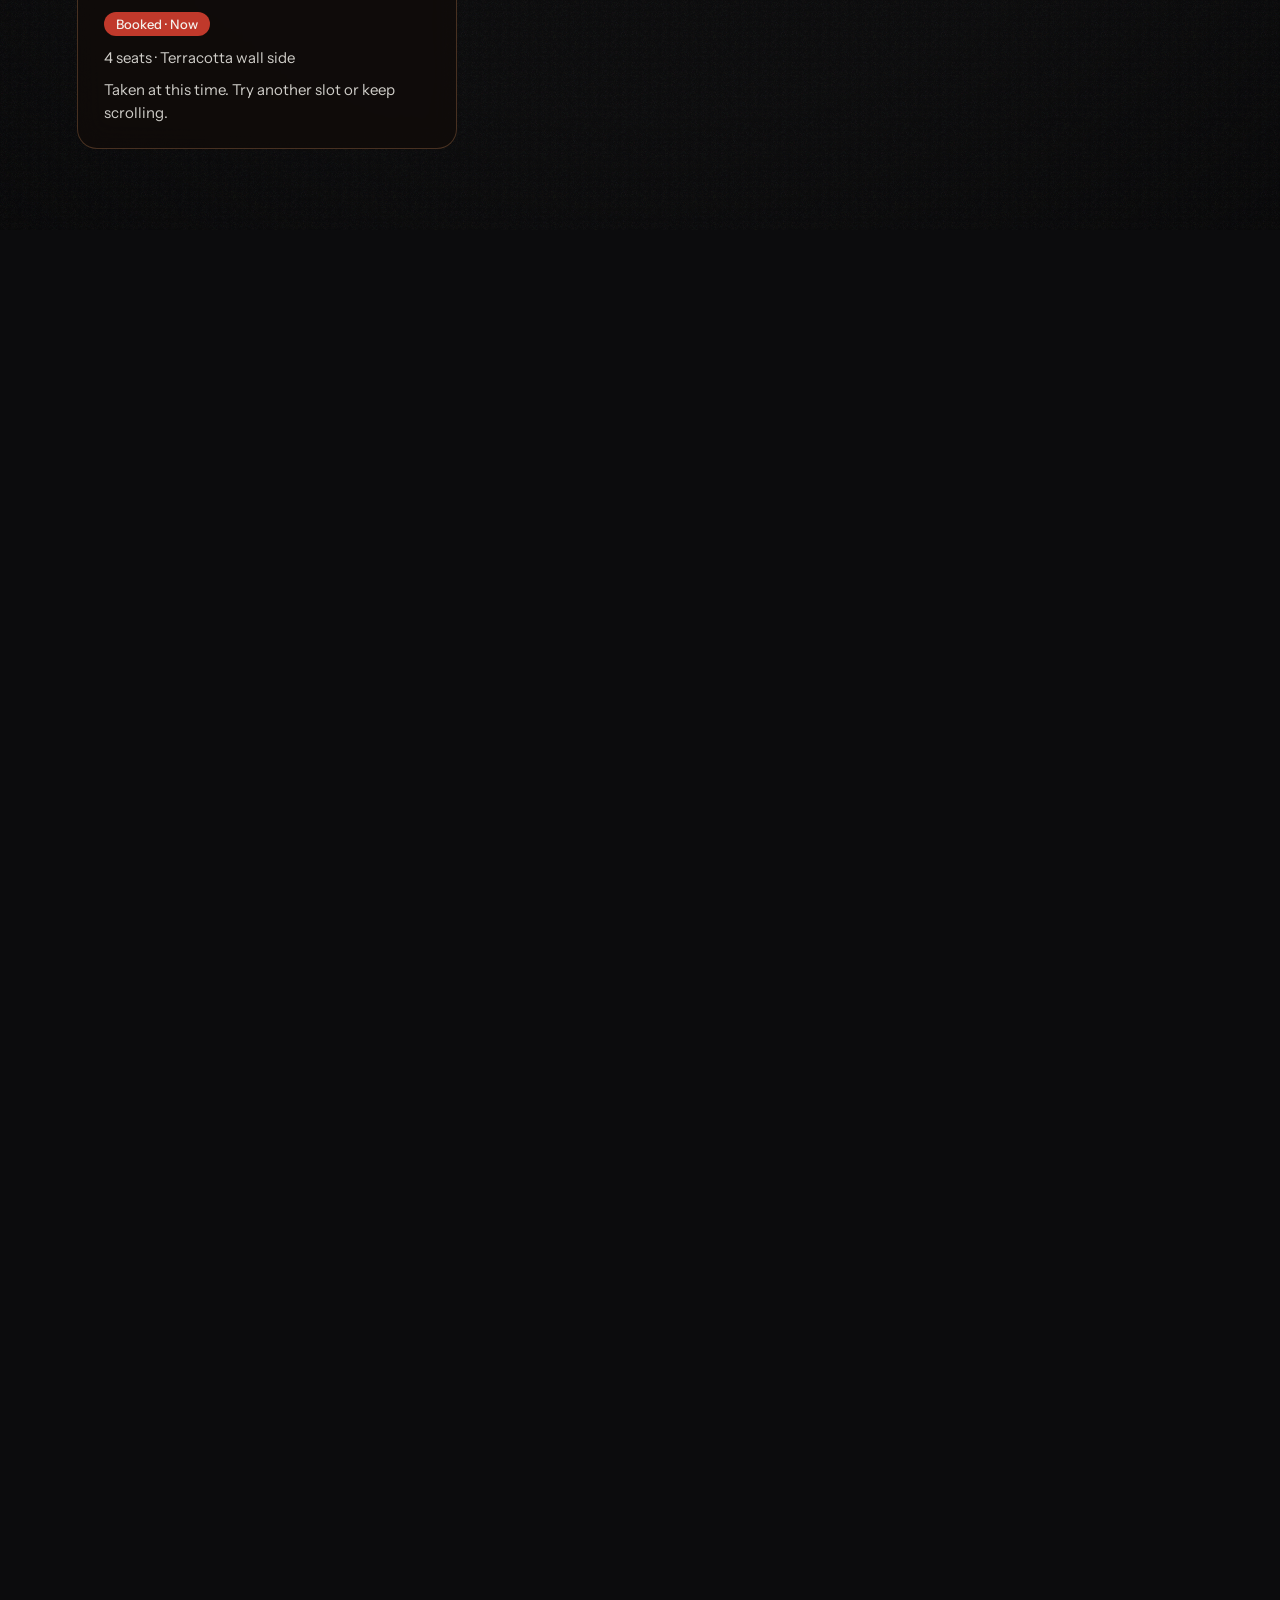
==== commit f0df48fd: "Deploy corafree site v4" ====
--- a/index.html
+++ b/index.html
@@ -2,13 +2,13 @@
 <html lang="en">
 <head>
 <meta charset="utf-8">
-<meta name="viewport" content="width=device-width, initial-scale=1, viewport-fit=cover">
-<title>Corafrée Café — Scroll inside</title>
+<meta name="viewport" content="width=device-width, initial-scale=1, viewport-fit=cover"><meta name="theme-color" content="var(--bg)">
+<script>try{document.documentElement.dataset.theme=localStorage.cfTheme||(matchMedia("(prefers-color-scheme:light)").matches?"light":"dark")}catch(e){document.documentElement.dataset.theme="dark"}function tg(){var d=document.documentElement,n=d.dataset.theme=="light"?"dark":"light";d.dataset.theme=n;try{localStorage.cfTheme=n}catch(e){}}</script><link rel="stylesheet" href="colors.css"><title>Corafrée Café — Scroll inside</title>
 <link rel="preconnect" href="https://fonts.googleapis.com">
 <link rel="preconnect" href="https://fonts.gstatic.com" crossorigin>
 <link href="https://fonts.googleapis.com/css2?family=Fraunces:opsz,wght@9..144,400;9..144,600&family=Instrument+Sans:wght@400;500&display=swap" rel="stylesheet">
 <style>
-:root{--ink:#14100d;--cream:#f6efe4;--clay:#b4532a;--glow:#f2c48d;
+:root{
  --serif:'Fraunces',Georgia,serif;--sans:'Instrument Sans',system-ui,sans-serif}
 *{box-sizing:border-box;margin:0;padding:0}
 html{background:var(--ink)}
@@ -20,14 +20,14 @@
 .stage video{position:absolute;inset:0;width:100%;height:100%;object-fit:cover}
 #menu .stage video{object-fit:contain}
 .shade{position:absolute;inset:0;pointer-events:none;
- background:radial-gradient(ellipse at center,transparent 55%,rgba(10,6,4,.55) 100%)}
+ background:radial-gradient(ellipse at center,transparent 55%,rgba(6,6,7,.55) 100%)}
 .bar{position:absolute;left:0;right:0;height:7vh;background:#000;z-index:3;transition:height 1.4s cubic-bezier(.7,0,.2,1)}
 .bar.t{top:0}.bar.b{bottom:0}
 body.scrolled .bar{height:0}
 
 /* hero */
 .hero{position:absolute;inset:0;z-index:2;display:flex;flex-direction:column;align-items:center;justify-content:center;text-align:center;padding:0 24px;
- background:linear-gradient(rgba(10,6,4,.45),rgba(10,6,4,.2) 60%,rgba(10,6,4,.5));will-change:opacity,transform}
+ background:linear-gradient(rgba(6,6,7,.45),rgba(6,6,7,.2) 60%,rgba(6,6,7,.5));will-change:opacity,transform}
 .hero h1{font-family:var(--serif);font-weight:400;font-size:clamp(44px,9vw,128px);line-height:.95;letter-spacing:-.02em;
  opacity:0;transform:translateY(24px);animation:in 1.6s .5s cubic-bezier(.2,.7,.2,1) forwards}
 .hero p{margin-top:20px;font-size:clamp(14px,1.6vw,18px);max-width:34ch;color:var(--glow);
@@ -40,14 +40,14 @@
 /* detail cards */
 .card{position:absolute;z-index:2;opacity:0;pointer-events:none;will-change:opacity,transform;
  left:max(6vw,24px);bottom:max(10vh,40px);max-width:min(420px,calc(100vw - 48px));
- padding:28px 30px;border-radius:6px;background:rgba(20,12,8,.62);backdrop-filter:blur(14px);-webkit-backdrop-filter:blur(14px);
+ padding:28px 30px;border-radius:6px;background:rgba(12,12,13,.62);backdrop-filter:blur(14px);-webkit-backdrop-filter:blur(14px);
  border-left:3px solid var(--clay)}
 .card.r{left:auto;right:max(6vw,24px)}
 .card h2{font-family:var(--serif);font-weight:600;font-size:clamp(28px,3.6vw,46px);line-height:1.05}
 .card .sub{margin-top:6px;color:var(--glow);font-size:15px}
-.card p{margin-top:14px;font-size:15px;line-height:1.6;color:#eadfd0}
+.card p{margin-top:14px;font-size:15px;line-height:1.6;color:var(--t2)}
 .card ul{margin-top:14px;list-style:none;display:flex;flex-wrap:wrap;gap:8px}
-.card li{font-size:13px;padding:5px 11px;border:1px solid rgba(246,239,228,.35);border-radius:99px}
+.card li{font-size:13px;padding:5px 11px;border:1px solid rgba(var(--txrgb),.35);border-radius:99px}
 .tag{position:absolute;z-index:2;top:max(5vh,28px);left:max(6vw,24px);font-family:var(--serif);font-size:18px;opacity:0;transition:opacity .6s}
 .tag.on{opacity:.9}
 .progress{position:absolute;z-index:3;left:0;bottom:0;height:3px;width:100%;background:var(--clay);transform-origin:left;transform:scaleX(0)}
@@ -60,12 +60,12 @@
 footer{min-height:60vh;display:flex;flex-direction:column;align-items:center;justify-content:center;text-align:center;gap:14px;padding:60px 24px;background:var(--ink)}
 footer h3{font-family:var(--serif);font-weight:400;font-size:clamp(32px,5vw,64px)}
 footer p{color:var(--glow)}
-footer small{color:#8f8272;margin-top:30px}
+footer small{color:var(--mu);margin-top:30px}
 
 #loader{position:fixed;inset:0;z-index:99;background:var(--ink);display:flex;flex-direction:column;align-items:center;justify-content:center;gap:18px;transition:opacity .9s .1s}
 #loader.done{opacity:0;pointer-events:none}
 #loader span{font-family:var(--serif);font-size:26px}
-#loader i{display:block;width:160px;height:2px;background:rgba(246,239,228,.2)}
+#loader i{display:block;width:160px;height:2px;background:rgba(var(--txrgb),.2)}
 #loader b{display:block;height:100%;width:0;background:var(--clay);transition:width .2s}
 
 @media (max-width:700px){
@@ -77,9 +77,10 @@
 @media (prefers-reduced-motion:reduce){.hero h1,.hero p,.cue{animation-duration:.01s;animation-delay:0s}}
 </style>
 <link rel="stylesheet" href="tables.css">
+<link rel="stylesheet" href="theme.css">
 </head>
 <body>
-<nav><b>Corafrée</b><div><a href="#menu">Menu</a><a href="#tables">Tables</a><a href="#book">Book</a><a href="#visit">Visit</a></div></nav>
+<nav><b>Corafrée</b><div><a href="#menu">Menu</a><a href="#tables">Tables</a><a href="#book">Book</a><a href="#visit">Visit</a><a href="admin/index.html">Staff login</a></div></nav>
 <div id="loader"><span>Corafrée</span><i><b id="lb"></b></i></div>
 
 <section class="chapter" id="cafe">
@@ -120,7 +121,7 @@
 
 <section class="chapter" id="tables">
  <div class="stage">
-  <div class="view"><div id="world"></div></div>
+  <div class="view" id="view"></div>
   <div class="shade"></div>
   <div id="tintro"><div><h2>Find your table</h2><p>Scroll to walk the floor. Green means free.</p></div></div>
   <div id="map"></div>
@@ -131,7 +132,7 @@
 <div class="sec" id="about"><h2>A slow kind of café</h2><p>Corafrée is built around long tables, warm light and food made when you order it. Come for the pasta, stay for the afternoon.</p></div>
 <div class="sec" id="mlist"><h2>From the menu</h2><ul class="ml"><li>Pepperoni Rush<span>₹499</span></li><li>Smoky Paneer Tikka<span>₹479</span></li><li>Garlic Bread Crown<span>₹199</span></li><li>Fresh Lime Soda<span>₹199</span></li><li>Molten Choco Lava<span>₹189</span></li></ul></div>
 <div class="sec" id="book"><h2>Book a table</h2><p>Pick a free table from the floor above, or choose here.</p>
-<form id="bf"><input required placeholder="Your name"><input required type="tel" placeholder="Phone number"><select id="tsel"><option value="1">Table 1 · 2 seats</option><option value="3">Table 3 · 2 seats</option><option value="4">Table 4 · 4 seats</option><option value="6">Table 6 · 2 seats</option></select><input required type="datetime-local"><button class="btn" type="submit">Confirm booking</button></form><div id="msg"></div></div>
+<form id="bf"><input required placeholder="Your name"><input required type="tel" placeholder="Phone number"><select id="tsel"><option value="1">Table 1</option></select><select id="tslot"><option value="0">Now</option><option value="1">7:00 PM</option><option value="2">9:00 PM</option></select><input required type="datetime-local"><button class="btn" type="submit">Confirm booking</button></form><div id="msg"></div></div>
 <div class="sec" id="visit"><h2>Visit us</h2><p>Your address here · Open daily, 9am to 11pm<br>Phone: +91 00000 00000</p></div>
 <footer>
  <small>© Corafrée Café</small>
@@ -172,7 +173,7 @@
 function measure(){
  scenes.forEach(s=>{
   const r=s.el.getBoundingClientRect();
-  const total=s.el.offsetHeight-innerHeight;
+  const total=s.el.offsetHeight-s.el.querySelector('.stage').offsetHeight;
   s.tgt=clamp(-r.top/total,0,1);
  });
 }
@@ -207,7 +208,8 @@
 measure();requestAnimationFrame(frame);
 })();
 </script>
-<script src="tables.js"></script>
+<script src="tour.js"></script>
+<script src="extras.js"></script>
 <script>document.getElementById("bf").onsubmit=e=>{e.preventDefault();document.getElementById("msg").textContent="Thanks! We will confirm your table shortly."}</script>
 </body>
 </html>
--- a/colors.css
+++ b/colors.css
@@ -0,0 +1,4 @@
+/* Single source of colour for site + admin. Dark = black/grey + terracotta orange. Light = off-white + orange. */
+:root,[data-theme=dark]{--bg:#0c0c0d;--bg0:#070708;--pn:#161617;--pn2:#1f1f21;--pn3:#27272a;--ln:#303034;--tx:#f4f1ec;--t2:#cfcdc8;--mu:#8e8c88;--ac:#e8743b;--ac2:#b8431f;--gl:#f2a46a;--onac:#140a05;--bgrgb:12,12,13;--txrgb:244,241,236;--acrgb:232,116,59;--glrgb:242,164,106;--ok:#4cb783;--bad:#e5584a;--wr:#e8a33d;--r:16px;color-scheme:dark}
+[data-theme=light]{--bg:#f6f2eb;--bg0:#efe9df;--pn:#fffdf9;--pn2:#f0e9de;--pn3:#e9dfd1;--ln:#e0d5c5;--tx:#221c17;--t2:#4b4138;--mu:#7b6e62;--ac:#d9622b;--ac2:#b8431f;--gl:#b8501d;--onac:#ffffff;--bgrgb:246,242,235;--txrgb:34,28,23;--acrgb:217,98,43;--glrgb:184,80,29;color-scheme:light}
+:root{--ink:#0c0c0d;--cream:var(--tx);--clay:var(--ac2);--brass:var(--ac);--glow:var(--gl);--sage:#8fb08c}
--- a/tables.css
+++ b/tables.css
@@ -1,5 +1,5 @@
-#tables{height:900vh;background:#14100d}
-#tables .stage{background:linear-gradient(#2a1c14,#14100d)}
+#tables{height:900vh;background:#0c0c0d}
+#tables .stage{background:linear-gradient(#1a1a1c,#0c0c0d)}
 .view{position:absolute;inset:0;perspective:900px;perspective-origin:50% 50%;overflow:hidden}
 #world{position:absolute;left:50%;top:50%;width:0;height:0;transform-style:preserve-3d;will-change:transform}
 #world .a{position:absolute;left:0;top:0;transform-style:preserve-3d}
@@ -10,31 +10,49 @@
 .bb .lab{transform:translate(-50%,-50%);white-space:nowrap;font:600 13px var(--sans);padding:6px 12px;border-radius:99px;color:#fff;box-shadow:0 4px 18px rgba(0,0,0,.4)}
 .lab.free{background:#2f9e5f}.lab.bkd{background:#c0392b}
 .lab{position:absolute}
-.glow{width:34px;height:34px;border-radius:50%;background:radial-gradient(#fff6d6,#f2c48d 50%,transparent 70%);transform:translate(-50%,-50%);position:absolute}
+.glow{width:34px;height:34px;border-radius:50%;background:radial-gradient(#fff6d6,var(--gl) 50%,transparent 70%);transform:translate(-50%,-50%);position:absolute}
 .leaf{position:absolute;border-radius:50%;background:#4f7a3a;transform:translate(-50%,-50%)}
 #tcard{position:absolute;z-index:4;left:max(6vw,20px);bottom:max(9vh,34px);width:min(380px,calc(100vw - 40px));padding:24px 26px;border-radius:6px;
- background:rgba(20,12,8,.7);backdrop-filter:blur(14px);-webkit-backdrop-filter:blur(14px);border-left:3px solid var(--clay);opacity:0;transform:translateY(20px);transition:opacity .4s,transform .4s}
+ background:rgba(12,12,13,.7);backdrop-filter:blur(14px);-webkit-backdrop-filter:blur(14px);border-left:3px solid var(--clay);opacity:0;transform:translateY(20px);transition:opacity .4s,transform .4s}
 #tcard.on{opacity:1;transform:none}
 #tcard h2{font:600 clamp(26px,3vw,38px) var(--serif)}
 #tcard .st{display:inline-block;margin:10px 0;padding:4px 12px;border-radius:99px;font-size:13px;font-weight:500}
 #tcard .st.free{background:#2f9e5f}#tcard .st.bkd{background:#c0392b}
-#tcard p{font-size:15px;line-height:1.55;color:#eadfd0}
+#tcard p{font-size:15px;line-height:1.55;color:var(--t2)}
 .btn{display:inline-block;margin-top:14px;padding:12px 22px;border:0;border-radius:99px;background:var(--clay);color:#fff;font:500 15px var(--sans);cursor:pointer;text-decoration:none}
 .btn:disabled{opacity:.45;cursor:default}
-#map{position:absolute;z-index:4;top:max(11vh,70px);right:max(5vw,16px);width:130px;height:150px;border:1px solid rgba(246,239,228,.35);border-radius:6px;background:rgba(20,12,8,.55)}
+#map{position:absolute;z-index:4;top:max(11vh,70px);right:max(5vw,16px);width:130px;height:150px;border:1px solid rgba(var(--txrgb),.35);border-radius:6px;background:rgba(12,12,13,.55)}
 #map div{position:absolute;width:18px;height:16px;border-radius:50%;transform:translate(-50%,-50%);border:2px solid transparent;cursor:pointer;font:600 9px/12px var(--sans);text-align:center;color:#fff}
 #map div.free{background:#2f9e5f}#map div.bkd{background:#c0392b}#map div.cur{border-color:#fff;transform:translate(-50%,-50%) scale(1.3)}
-#tintro{position:absolute;z-index:4;inset:0;display:flex;align-items:center;justify-content:center;text-align:center;padding:24px;pointer-events:none;background:radial-gradient(rgba(20,12,8,.1),rgba(20,12,8,.65))}
+#tintro{position:absolute;z-index:4;inset:0;display:flex;align-items:center;justify-content:center;text-align:center;padding:24px;pointer-events:none;background:radial-gradient(rgba(12,12,13,.1),rgba(12,12,13,.65))}
 #tintro h2{font:400 clamp(36px,7vw,88px)/1 var(--serif)}#tintro p{margin-top:14px;color:var(--glow)}
-nav{position:fixed;z-index:50;top:0;left:0;right:0;display:flex;justify-content:space-between;align-items:center;padding:16px max(5vw,18px);background:linear-gradient(rgba(10,6,4,.7),transparent)}
+nav{position:fixed;z-index:50;top:0;left:0;right:0;display:flex;justify-content:space-between;align-items:center;padding:16px max(5vw,18px);background:linear-gradient(rgba(6,6,7,.7),transparent)}
 nav b{font:600 20px var(--serif)}nav div{display:flex;gap:22px;font-size:14px}nav a{color:var(--cream);text-decoration:none;opacity:.85}
 .sec{padding:clamp(70px,10vw,130px) max(6vw,22px);max-width:1100px;margin:auto}
 .sec h2{font:400 clamp(34px,5vw,64px)/1.05 var(--serif);margin-bottom:22px}
-.sec p{line-height:1.7;max-width:60ch;color:#d9cdbd}
-.ml{list-style:none;margin-top:10px}.ml li{display:flex;justify-content:space-between;gap:20px;padding:16px 0;border-bottom:1px solid rgba(246,239,228,.15);font-size:18px}
+.sec p{line-height:1.7;max-width:60ch;color:var(--t2)}
+.ml{list-style:none;margin-top:10px}.ml li{display:flex;justify-content:space-between;gap:20px;padding:16px 0;border-bottom:1px solid rgba(var(--txrgb),.15);font-size:18px}
 .ml span{color:var(--glow)}
 form{display:grid;gap:12px;max-width:440px;margin-top:20px}
-input,select{padding:13px 14px;border-radius:6px;border:1px solid rgba(246,239,228,.3);background:rgba(246,239,228,.06);color:var(--cream);font:16px var(--sans)}
+input,select{padding:13px 14px;border-radius:6px;border:1px solid rgba(var(--txrgb),.3);background:rgba(var(--txrgb),.06);color:var(--cream);font:16px var(--sans)}
 select option{color:#000}
 #msg{margin-top:12px;color:var(--glow)}
 @media(max-width:700px){nav div a:nth-child(-n+2){display:none}#tcard{left:16px;right:16px;width:auto;bottom:calc(8vh + env(safe-area-inset-bottom,0px));padding:18px}#map{width:100px;height:116px;top:64px}}
+#opts{position:absolute;z-index:5;top:max(11vh,70px);left:max(6vw,16px);display:flex;flex-direction:column;gap:8px}
+#opts div{display:flex;flex-wrap:wrap;gap:6px}
+#opts button{padding:7px 13px;border-radius:99px;border:1px solid rgba(var(--txrgb),.4);background:rgba(12,12,13,.55);color:var(--cream);font:500 12px var(--sans);cursor:pointer;backdrop-filter:blur(8px)}
+#opts button.on{background:var(--clay);border-color:var(--clay)}
+#map div.dim{opacity:.3}
+@media(max-width:700px){#opts{top:64px;right:122px}#opts button{padding:6px 10px;font-size:11px}}
+.view{perspective:none;background:#0c0c0d}
+.sc{position:absolute;inset:0;overflow:hidden;opacity:0;will-change:opacity}
+.pan{position:absolute;left:0;top:0;transform-origin:0 0;will-change:transform}
+.pan img{width:100%;height:100%;display:block;user-select:none;-webkit-user-drag:none}
+.tl{position:absolute;transform:translate(-50%,-100%) scale(var(--inv,1));transform-origin:50% 100%;display:flex;align-items:center;gap:8px;white-space:nowrap;padding:7px 14px;border-radius:99px;color:#fff;font:600 13px var(--sans);box-shadow:0 6px 22px rgba(0,0,0,.45);transition:opacity .4s}
+.tl::after{content:"";position:absolute;left:50%;bottom:-9px;width:2px;height:10px;background:currentColor;transform:translateX(-50%)}
+.tl i{width:8px;height:8px;border-radius:50%;background:#fff;animation:pul 1.6s infinite}
+.tl.free{background:#2f9e5f}.tl.bkd{background:#c0392b}.tl.dim{opacity:.2}
+@keyframes pul{50%{transform:scale(1.7);opacity:.4}}
+#map{background:rgba(12,12,13,.6)}
+.pan video{width:100%;height:100%;display:block;object-fit:fill}
+.tl{transform:translate(-50%,-135%) scale(var(--inv,1))}
--- a/theme.css
+++ b/theme.css
@@ -0,0 +1,90 @@
+html{scroll-behavior:smooth}
+nav{padding:14px max(5vw,18px);background:linear-gradient(rgba(6,6,7,.85),transparent);transition:.3s}
+nav b{font:600 22px var(--serif);letter-spacing:.01em}
+nav div{gap:6px;align-items:center}
+nav a{padding:8px 14px;border-radius:99px;opacity:.9;transition:.2s}
+nav a:hover{background:rgba(247,239,227,.12)}
+nav a:last-child{background:var(--brass);color:var(--onac);font-weight:600;opacity:1}
+.btn{background:linear-gradient(135deg,var(--brass),var(--clay));color:var(--onac);font-weight:600;box-shadow:0 10px 28px rgba(var(--acrgb),.25);transition:.2s}
+.btn:hover{transform:translateY(-2px)}
+.card,#tcard{border-radius:20px;border:1px solid rgba(var(--glrgb),.25);border-left:1px solid rgba(var(--glrgb),.25);background:rgba(18,12,8,.66)}
+.card li{border-color:rgba(var(--glrgb),.4);color:var(--glow)}
+.progress{background:linear-gradient(90deg,var(--clay),var(--brass))}
+.tl.free{background:#2f9e5f}
+.sec{max-width:1200px}
+.sec h2{letter-spacing:-.01em}
+.stats{display:grid;grid-template-columns:repeat(auto-fit,minmax(150px,1fr));gap:16px;margin-top:34px}
+.stats div{padding:22px;border-radius:20px;background:linear-gradient(160deg,var(--pn2),var(--pn));border:1px solid rgba(var(--glrgb),.18)}
+.stats b{display:block;font:600 40px var(--serif);color:var(--brass)}.stats span{color:var(--t2);font-size:14px}
+.tabs{display:flex;gap:8px;flex-wrap:wrap;margin:6px 0 26px}
+.tabs button{margin:0;padding:9px 18px;border-radius:99px;border:1px solid rgba(247,239,227,.25);background:transparent;color:var(--cream);font:500 14px var(--sans);cursor:pointer;transition:.2s}
+.tabs button.on{background:var(--brass);color:var(--onac);border-color:var(--brass)}
+.dishes{display:grid;grid-template-columns:repeat(auto-fill,minmax(250px,1fr));gap:18px}
+.dish{padding:24px;border-radius:22px;background:linear-gradient(160deg,var(--pn2),var(--pn));border:1px solid rgba(247,239,227,.1);transition:.25s;display:flex;flex-direction:column;gap:10px}
+.dish:hover{transform:translateY(-5px);border-color:rgba(var(--glrgb),.5)}
+.dish .em{font-size:38px}.dish h3{font:600 22px var(--serif)}.dish p{font-size:14px;color:var(--t2);line-height:1.55}
+.dish .pr{margin-top:auto;display:flex;justify-content:space-between;align-items:center;color:var(--glow);font:600 20px var(--serif)}
+.dish .pr small{font:500 12px var(--sans);padding:4px 10px;border-radius:99px;background:rgba(143,176,140,.18);color:var(--sage)}
+.rv{display:grid;grid-template-columns:repeat(auto-fit,minmax(260px,1fr));gap:18px;margin-top:10px}
+.rv figure{padding:26px;border-radius:22px;background:var(--pn);border:1px solid rgba(247,239,227,.1)}
+.rv blockquote{font:400 19px/1.45 var(--serif)}.rv figcaption{margin-top:16px;color:var(--glow);font-size:14px}.rv .st{color:var(--brass);letter-spacing:3px;margin-bottom:10px}
+#book{max-width:none;background:linear-gradient(180deg,transparent,var(--pn) 20%,var(--pn) 80%,transparent)}
+#book>*{max-width:1100px;margin-left:auto;margin-right:auto}
+#bf{max-width:560px;margin-left:0;padding:28px;border-radius:24px;background:rgba(247,239,227,.05);border:1px solid rgba(var(--glrgb),.25);grid-template-columns:1fr 1fr}
+#bf input:nth-child(1),#bf select,#bf .btn,#bf input[type=datetime-local]{grid-column:1/-1}
+#bf input:nth-child(2){grid-column:1/-1}
+input:focus,select:focus{outline:2px solid var(--brass);outline-offset:1px}
+#msg:not(:empty){padding:14px 18px;border-radius:14px;background:rgba(76,183,131,.15);color:#8be0b6;max-width:560px}
+.visit{display:grid;grid-template-columns:repeat(auto-fit,minmax(220px,1fr));gap:18px}
+.visit div{padding:22px;border-radius:20px;background:var(--pn);border:1px solid rgba(247,239,227,.1)}.visit b{display:block;font:600 18px var(--serif);margin-bottom:6px;color:var(--glow)}
+footer{border-top:1px solid rgba(247,239,227,.1);min-height:auto}
+.rise{opacity:0;transform:translateY(26px);transition:opacity .8s,transform .8s}.rise.in{opacity:1;transform:none}
+@media(max-width:700px){nav div a:nth-child(-n+3){display:none}#bf{grid-template-columns:1fr}}
+@media(prefers-reduced-motion:reduce){.rise{opacity:1;transform:none;transition:none}}
+
+/* ===== v3: teal palette, cinematic intro, mobile ===== */
+html{-webkit-text-size-adjust:100%;overscroll-behavior-y:none}
+body{overflow-x:clip;background:var(--bg)}
+.shade{background:radial-gradient(ellipse at center,transparent 45%,rgba(6,6,7,.7) 100%),linear-gradient(rgba(10,70,80,.22),rgba(12,12,13,.32))}
+.stage::after{content:"";position:absolute;inset:-50%;z-index:2;pointer-events:none;opacity:.09;background:url("data:image/svg+xml,%3Csvg xmlns='http://www.w3.org/2000/svg' width='160' height='160'%3E%3Cfilter id='n'%3E%3CfeTurbulence baseFrequency='.9' numOctaves='2'/%3E%3C/filter%3E%3Crect width='160' height='160' filter='url(%23n)'/%3E%3C/svg%3E");animation:gr .6s steps(3) infinite}
+@keyframes gr{33%{transform:translate(-3%,2%)}66%{transform:translate(2%,-3%)}}
+#v1{animation:kb 16s ease-out both}@keyframes kb{from{transform:scale(1.14)}to{transform:scale(1)}}
+.bar{height:12vh}
+.hero{background:linear-gradient(rgba(6,6,7,.5),rgba(6,6,7,.15) 55%,rgba(6,6,7,.6))}
+.hero::after{content:"";position:absolute;inset:-20%;pointer-events:none;background:linear-gradient(105deg,transparent 42%,rgba(var(--glrgb),.16) 50%,transparent 58%);transform:translateX(-110%);animation:sw 3.4s 1.4s ease-in-out forwards}
+@keyframes sw{to{transform:translateX(110%)}}
+.hero h1{opacity:1;animation:none;transform:none;perspective:700px;text-shadow:0 8px 40px rgba(0,0,0,.45)}
+.hero h1 .l{display:inline-block;opacity:0;filter:blur(12px);transform:translateY(55%) rotateX(-80deg);animation:lt 1.5s calc(.7s + var(--i)*.08s) cubic-bezier(.2,.8,.2,1) forwards}
+@keyframes lt{to{opacity:1;filter:none;transform:none}}
+.hero p{opacity:1;animation:none;max-width:none;display:flex;gap:.6em;flex-wrap:wrap;justify-content:center;font-size:clamp(15px,2vw,22px);letter-spacing:.04em}
+.hero p span{opacity:0;transform:translateY(10px);animation:in 1.2s calc(2.2s + var(--j)*.8s) forwards}
+.hero h1::after{content:"";display:block;height:1px;width:0;margin:22px auto 0;background:linear-gradient(90deg,transparent,var(--brass),transparent);animation:ln 1.6s 1.9s forwards}
+@keyframes ln{to{width:min(360px,60vw)}}
+#loader span{letter-spacing:.6em;opacity:0;animation:trk 2.2s .1s ease-out forwards}
+@keyframes trk{to{letter-spacing:.14em;opacity:1}}
+#loader i{background:rgba(var(--glrgb),.2)}#loader b{background:var(--brass)}
+#loader.done{transition:opacity 1.1s .1s,transform 1.4s;transform:scale(1.06)}
+@media(max-width:820px){
+ .card,#tcard,#opts button{-webkit-backdrop-filter:none;backdrop-filter:none;background:rgba(5,18,22,.88)}
+ .bar{height:8vh}.tl{font-size:12px;padding:6px 11px}
+ .btn,#opts button,.tabs button,#map div{min-height:40px}
+ #bf{padding:20px}
+}
+@media(prefers-reduced-motion:reduce){.stage::after,#v1,.hero::after{animation:none}.hero h1 .l,.hero p span{animation-duration:.01s;animation-delay:0s}}
+
+/* ===== v4: cafe-interior palette, light/dark ===== */
+html,body{background:var(--bg);color:var(--tx);transition:background .35s,color .35s}
+footer{background:var(--bg)}
+/* cinematic stages stay dark in both modes */
+.stage,#loader{--tx:#f4f1ec;--cream:#f4f1ec;--t2:#cfcdc8;--mu:#8e8c88;--gl:#f2a46a;--glow:#f2a46a;--txrgb:244,241,236;--glrgb:242,164,106;--ac:#e8743b;--brass:#e8743b;--ac2:#b8431f;--clay:#b8431f;--acrgb:232,116,59;--onac:#140a05;--bgrgb:12,12,13;--pn:#161617;--ln:#303034;background:#0c0c0d;color:#f4f1ec}
+.shade{background:radial-gradient(ellipse at center,transparent 50%,rgba(6,6,7,.65) 100%)}
+nav{background:rgba(var(--bgrgb),.82);-webkit-backdrop-filter:blur(14px);backdrop-filter:blur(14px);border-bottom:1px solid rgba(var(--txrgb),.08)}
+nav b{margin-right:auto;color:var(--tx)}
+#tm{width:40px;height:40px;margin-left:10px;border-radius:50%;border:1px solid rgba(var(--txrgb),.25);background:transparent;color:var(--tx);font-size:16px;cursor:pointer;flex:none}
+input,select{color:var(--tx);background:var(--pn);border-color:var(--ln)}
+.dish,.rv figure,.visit div,.stats div{background:var(--pn);border-color:var(--ln)}
+.sec p,.dish p,.stats span{color:var(--t2)}
+#book{background:linear-gradient(180deg,transparent,var(--pn2) 20%,var(--pn2) 80%,transparent)}
+#bf{background:var(--pn);border-color:var(--ln)}
+[data-theme=light] .stats b,[data-theme=light] .dish .pr{color:var(--ac2)}
+[data-theme=light] #msg:not(:empty){color:#1d7a50;background:rgba(76,183,131,.18)}
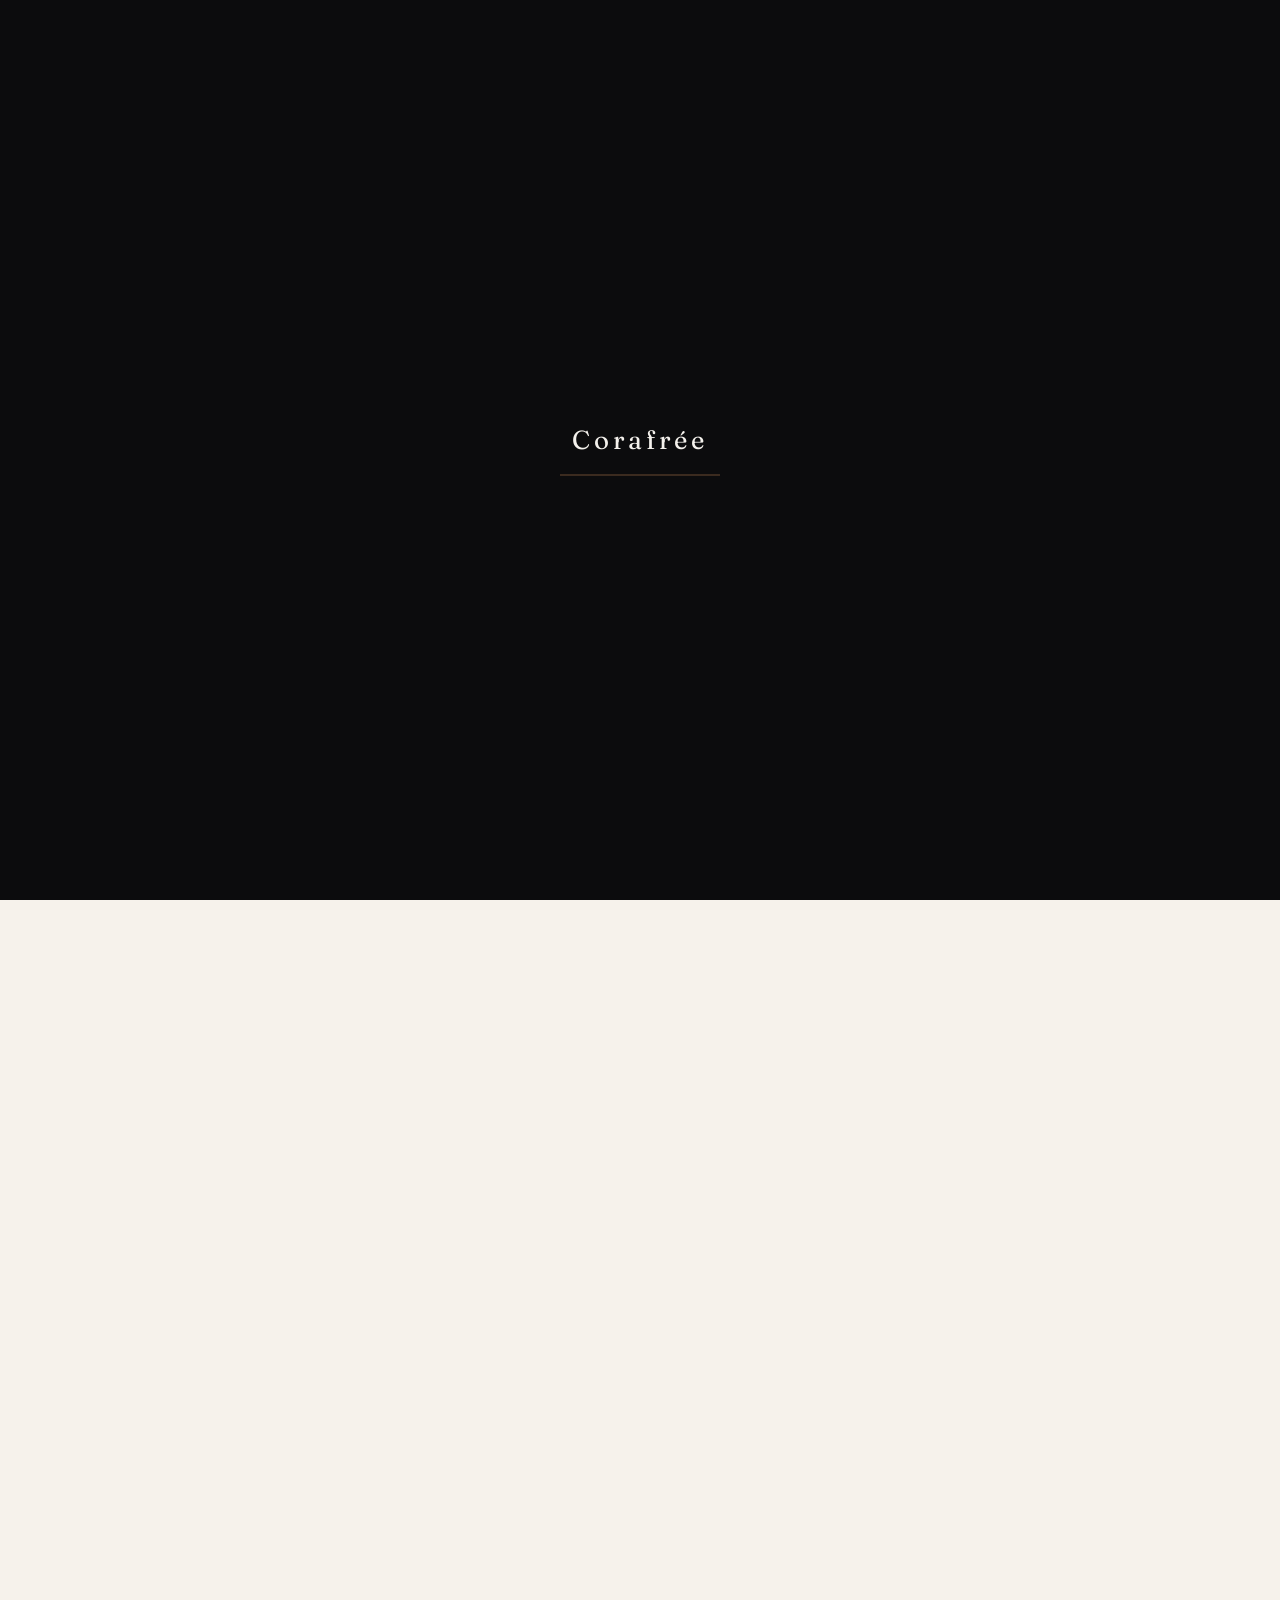
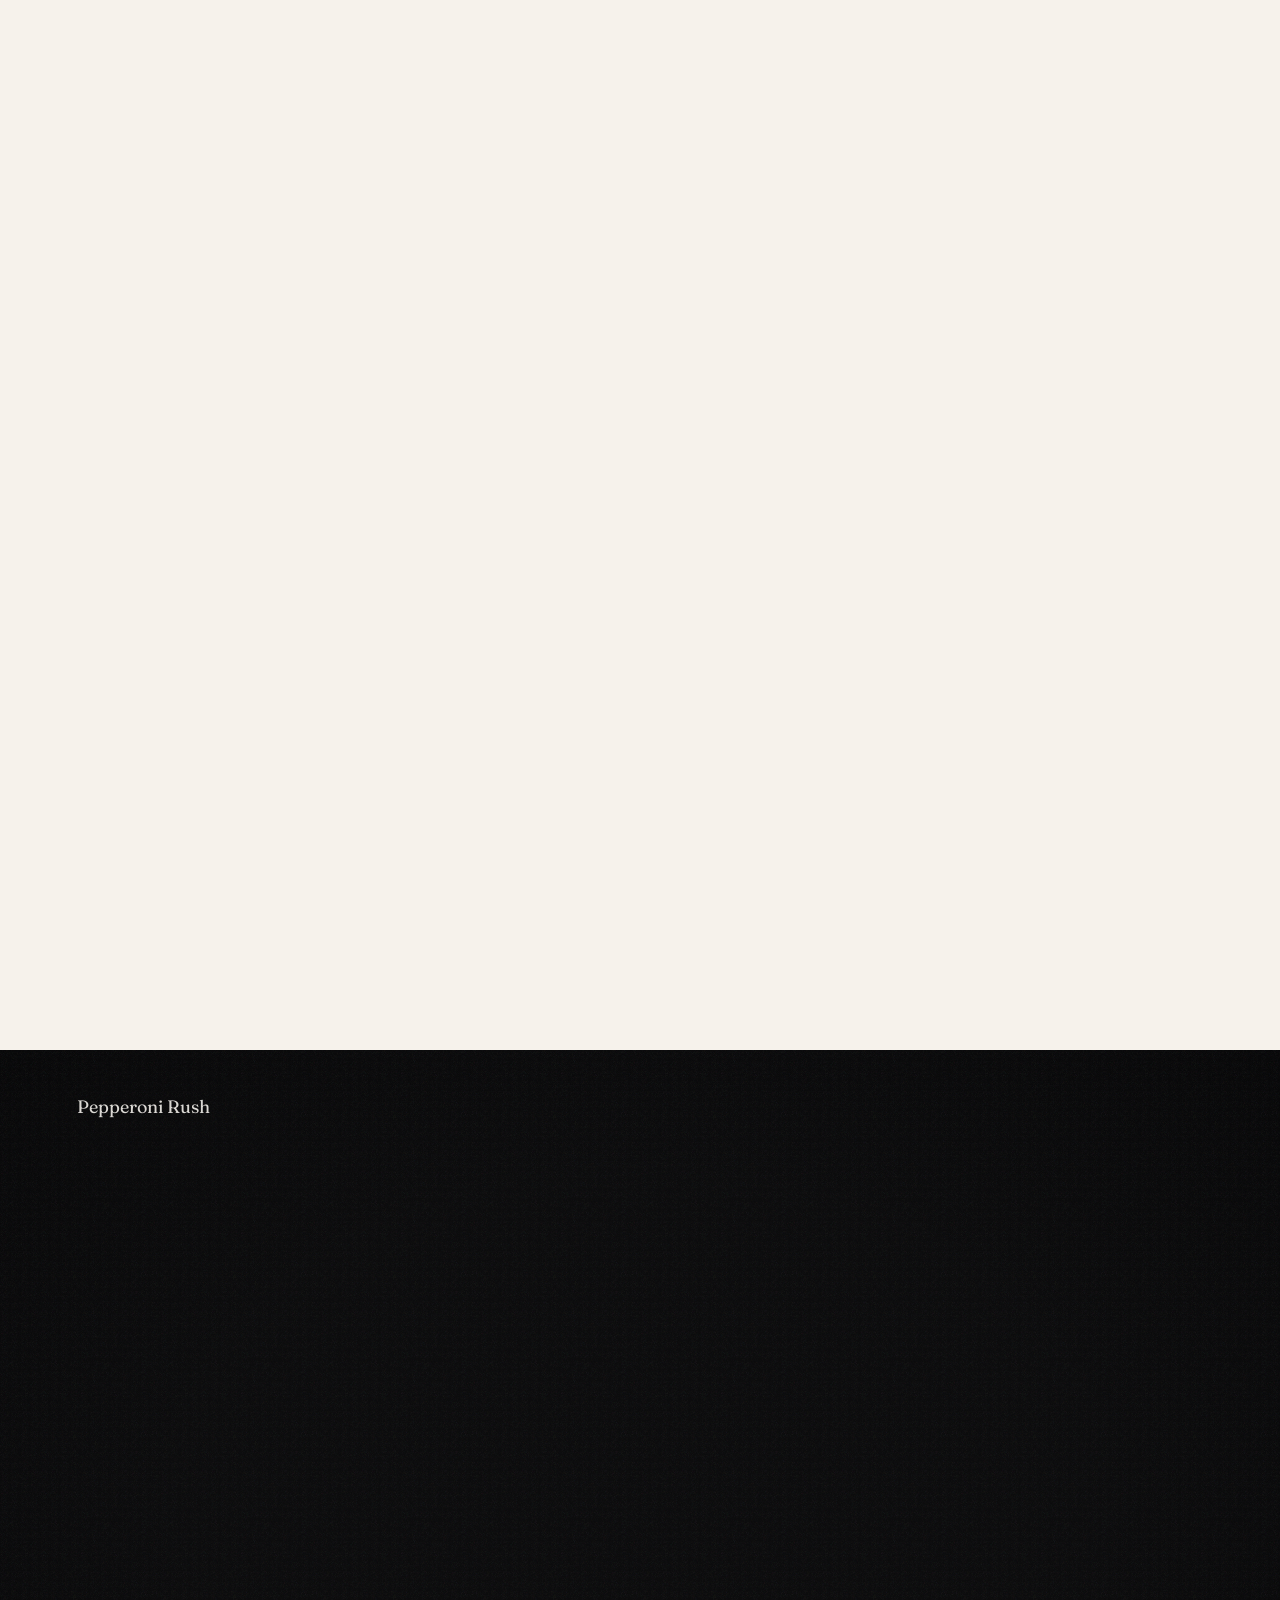
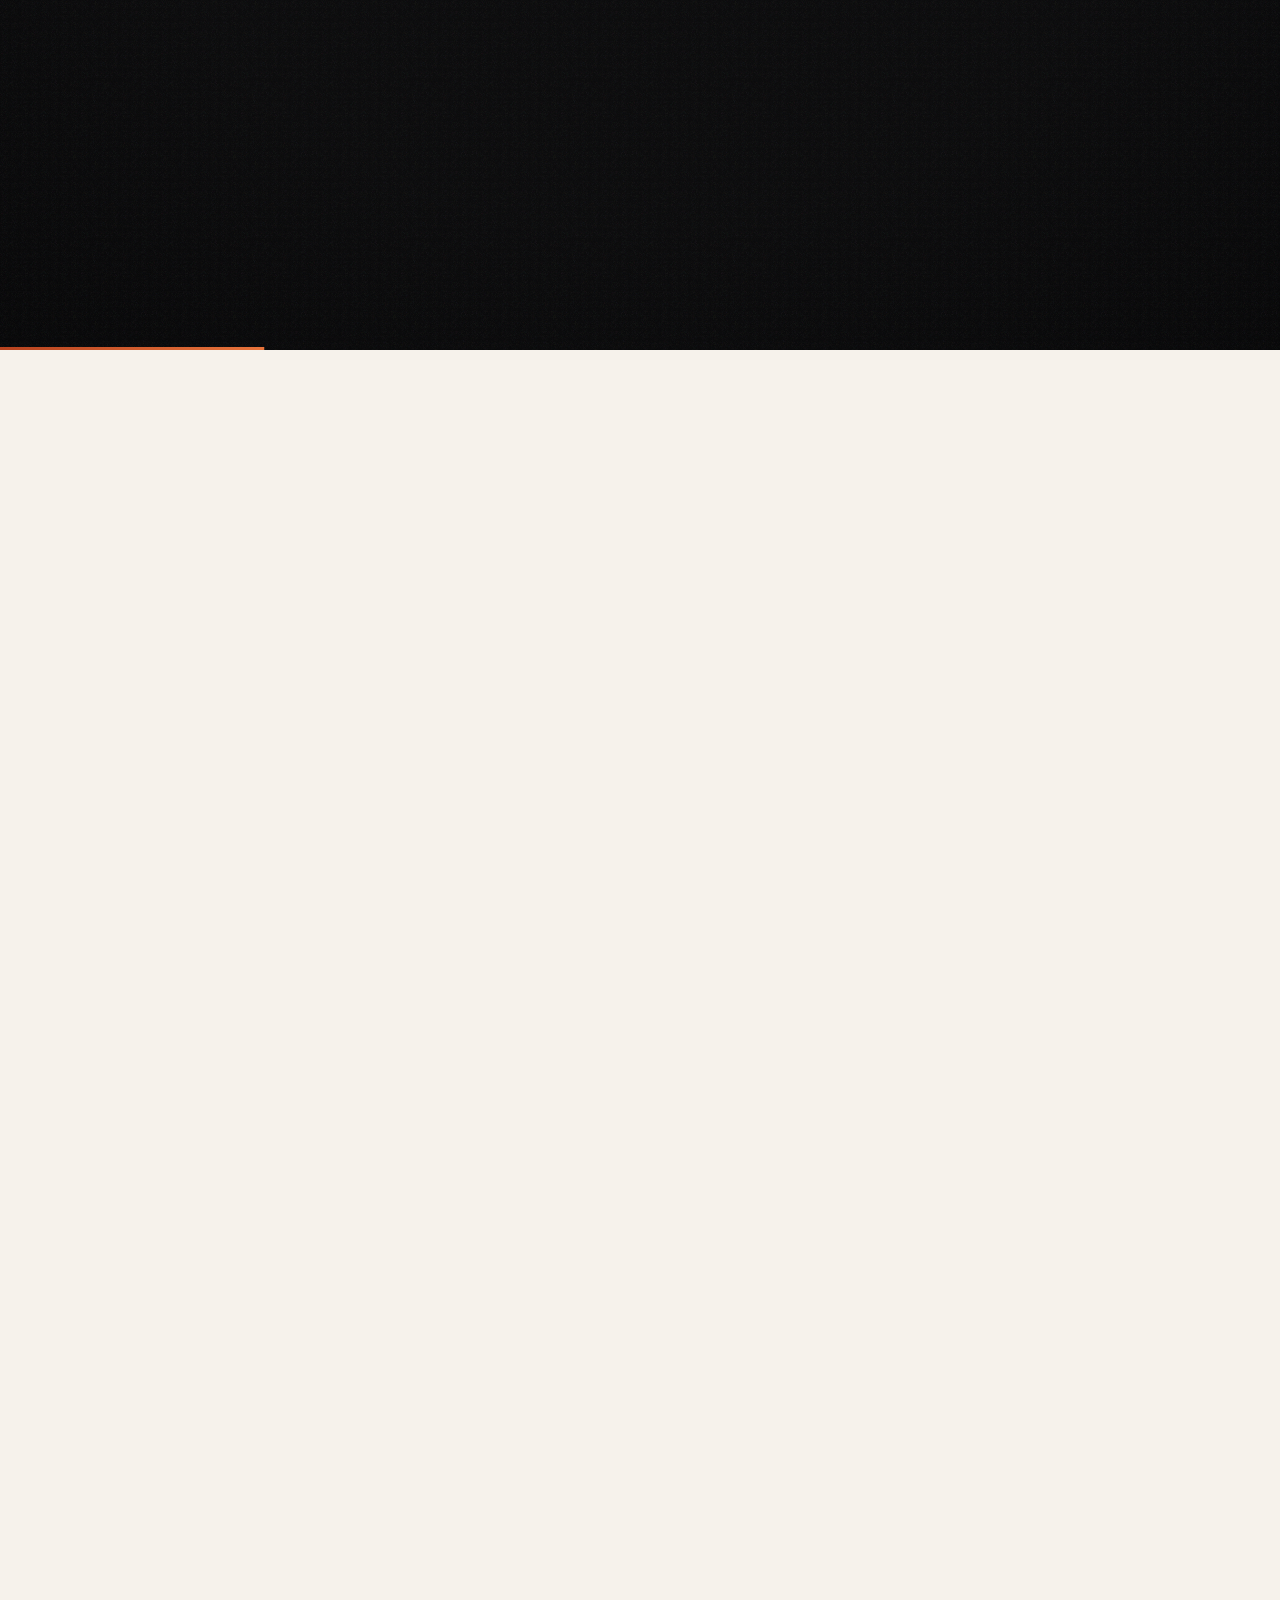
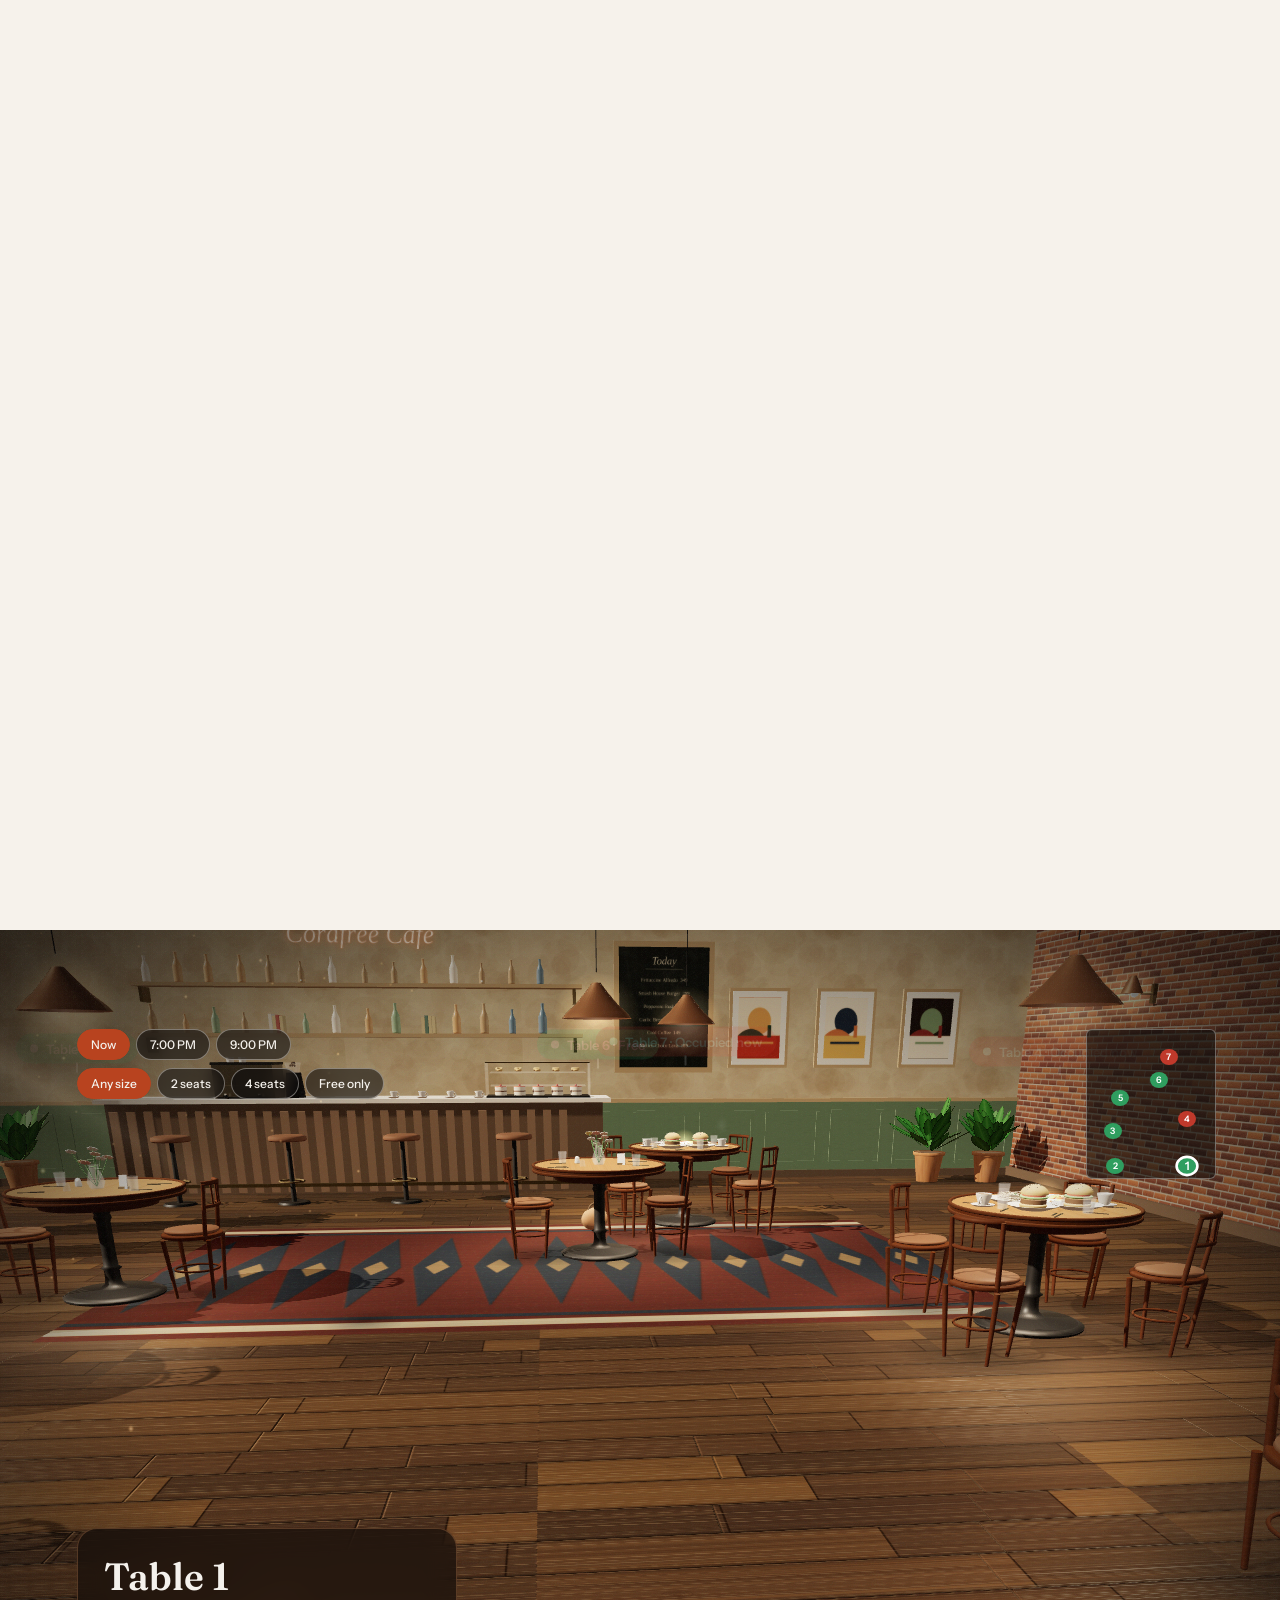
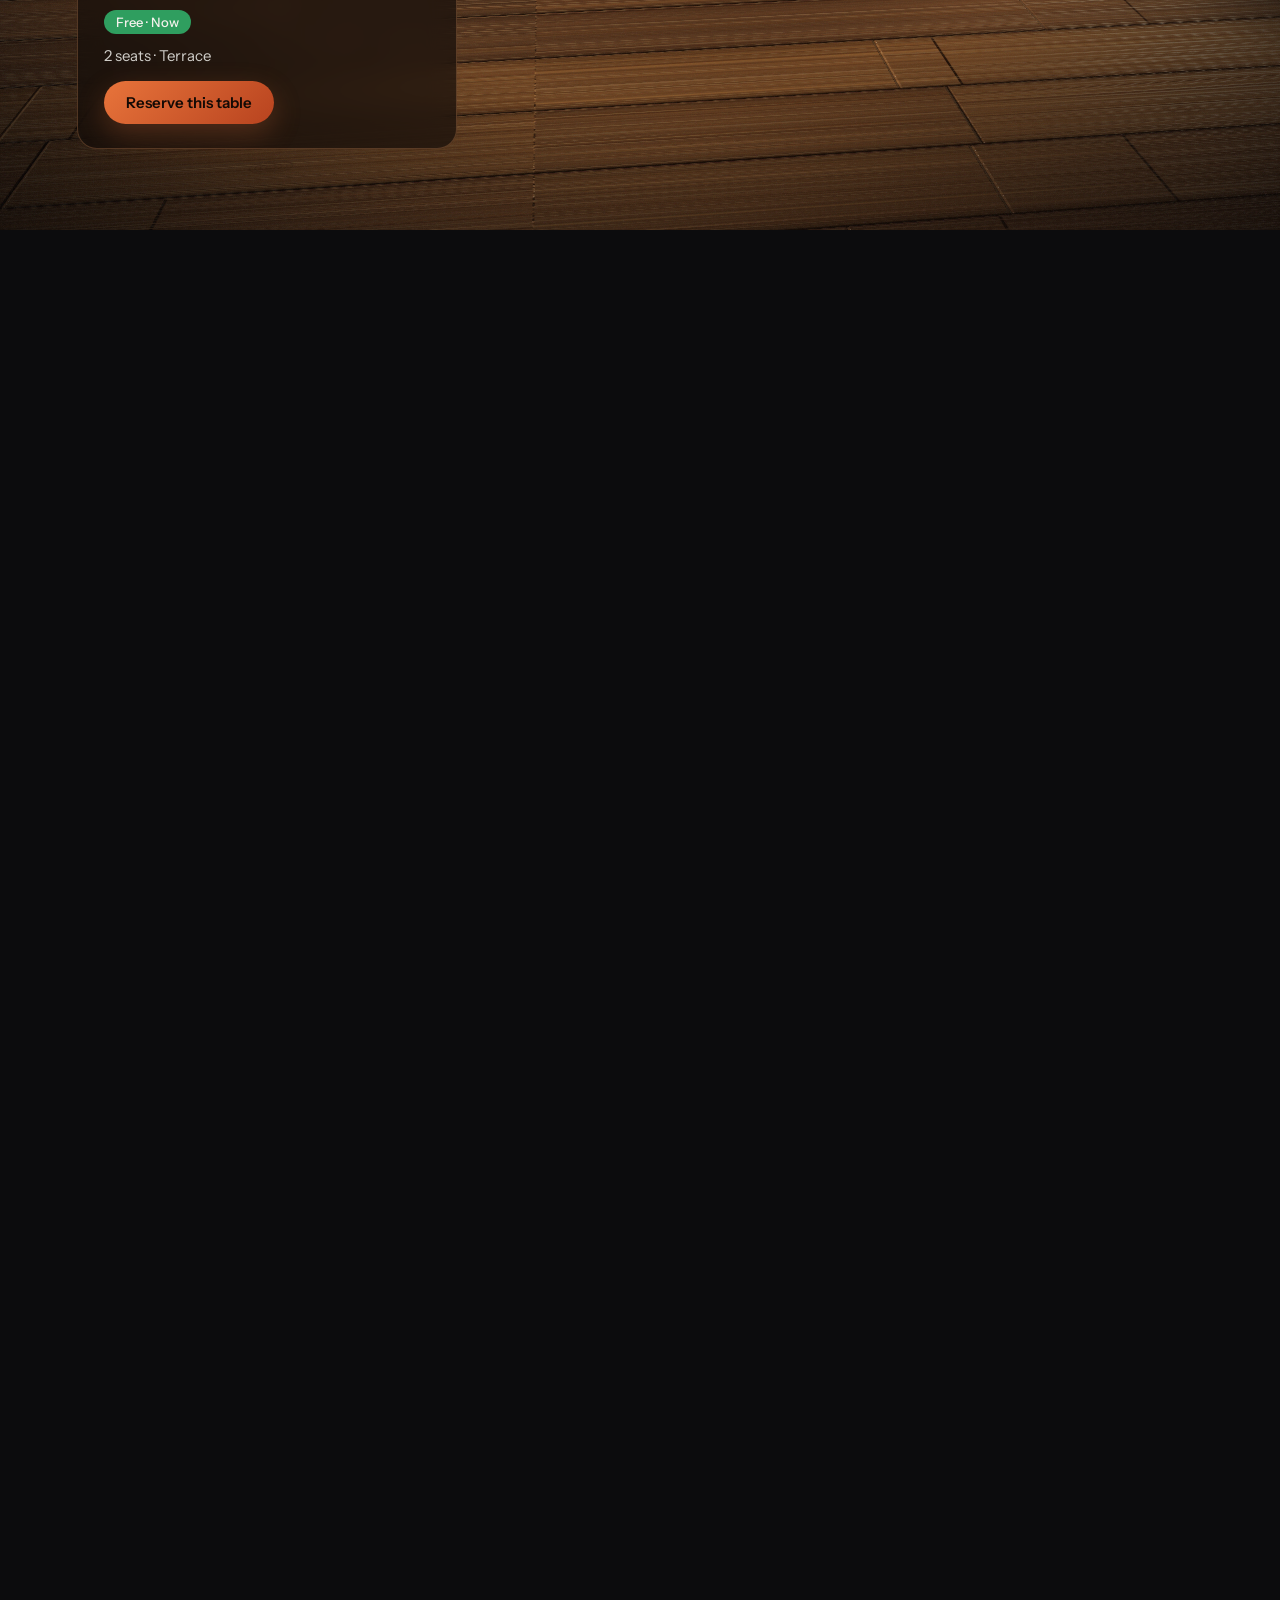
==== commit 88f3b788: "Upgrade 3D cafe interior to realistic PBR look" ====
--- a/index.html
+++ b/index.html
@@ -123,7 +123,7 @@
  <div class="stage">
   <div class="view" id="view"></div>
   <div class="shade"></div>
-  <div id="tintro"><div><h2>Find your table</h2><p>Scroll to walk the floor. Green means free.</p></div></div>
+  <div id="tintro"><div><h2>Find your table</h2><p>Scroll to walk the floor. Green = free · Red = occupied or reserved.</p></div></div>
   <div id="map"></div>
   <div id="tcard"></div>
  </div>
@@ -208,6 +208,7 @@
 measure();requestAnimationFrame(frame);
 })();
 </script>
+<script src="three.min.js"></script>
 <script src="tour.js"></script>
 <script src="extras.js"></script>
 <script>document.getElementById("bf").onsubmit=e=>{e.preventDefault();document.getElementById("msg").textContent="Thanks! We will confirm your table shortly."}</script>
